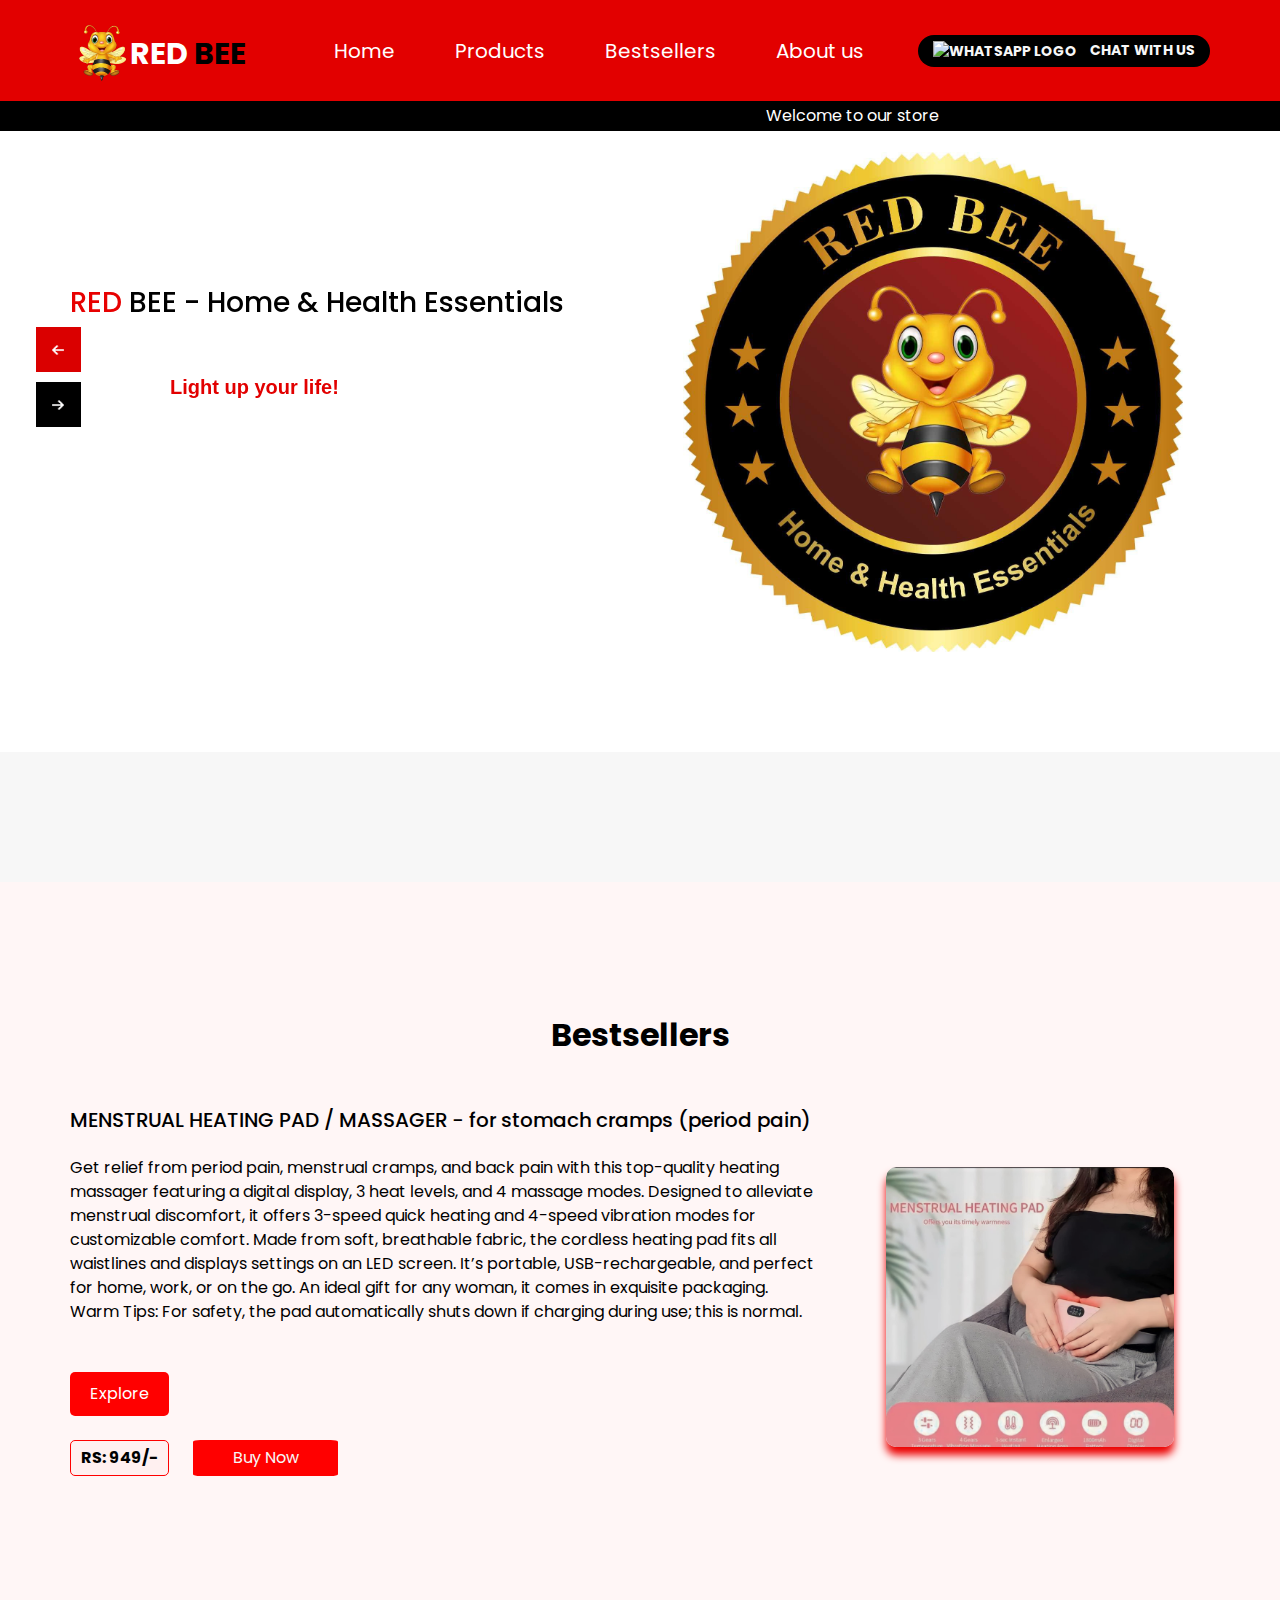
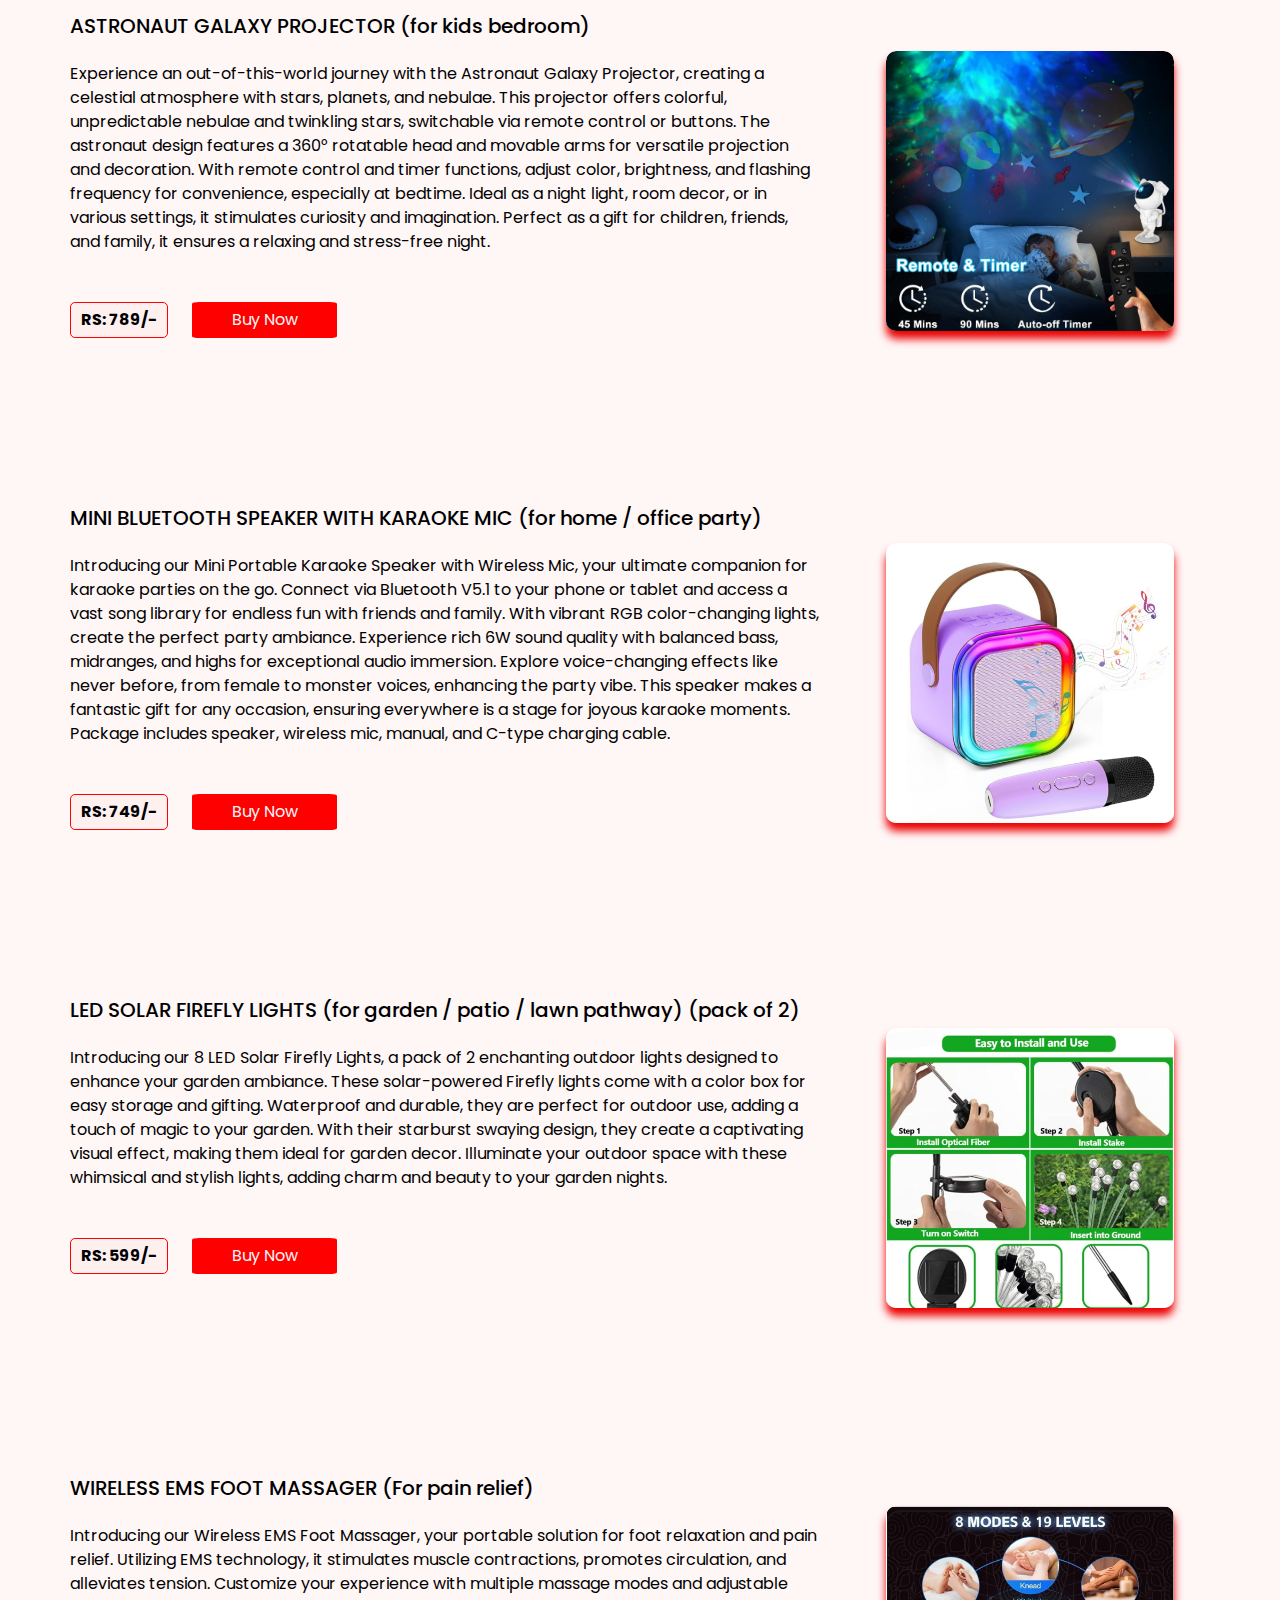
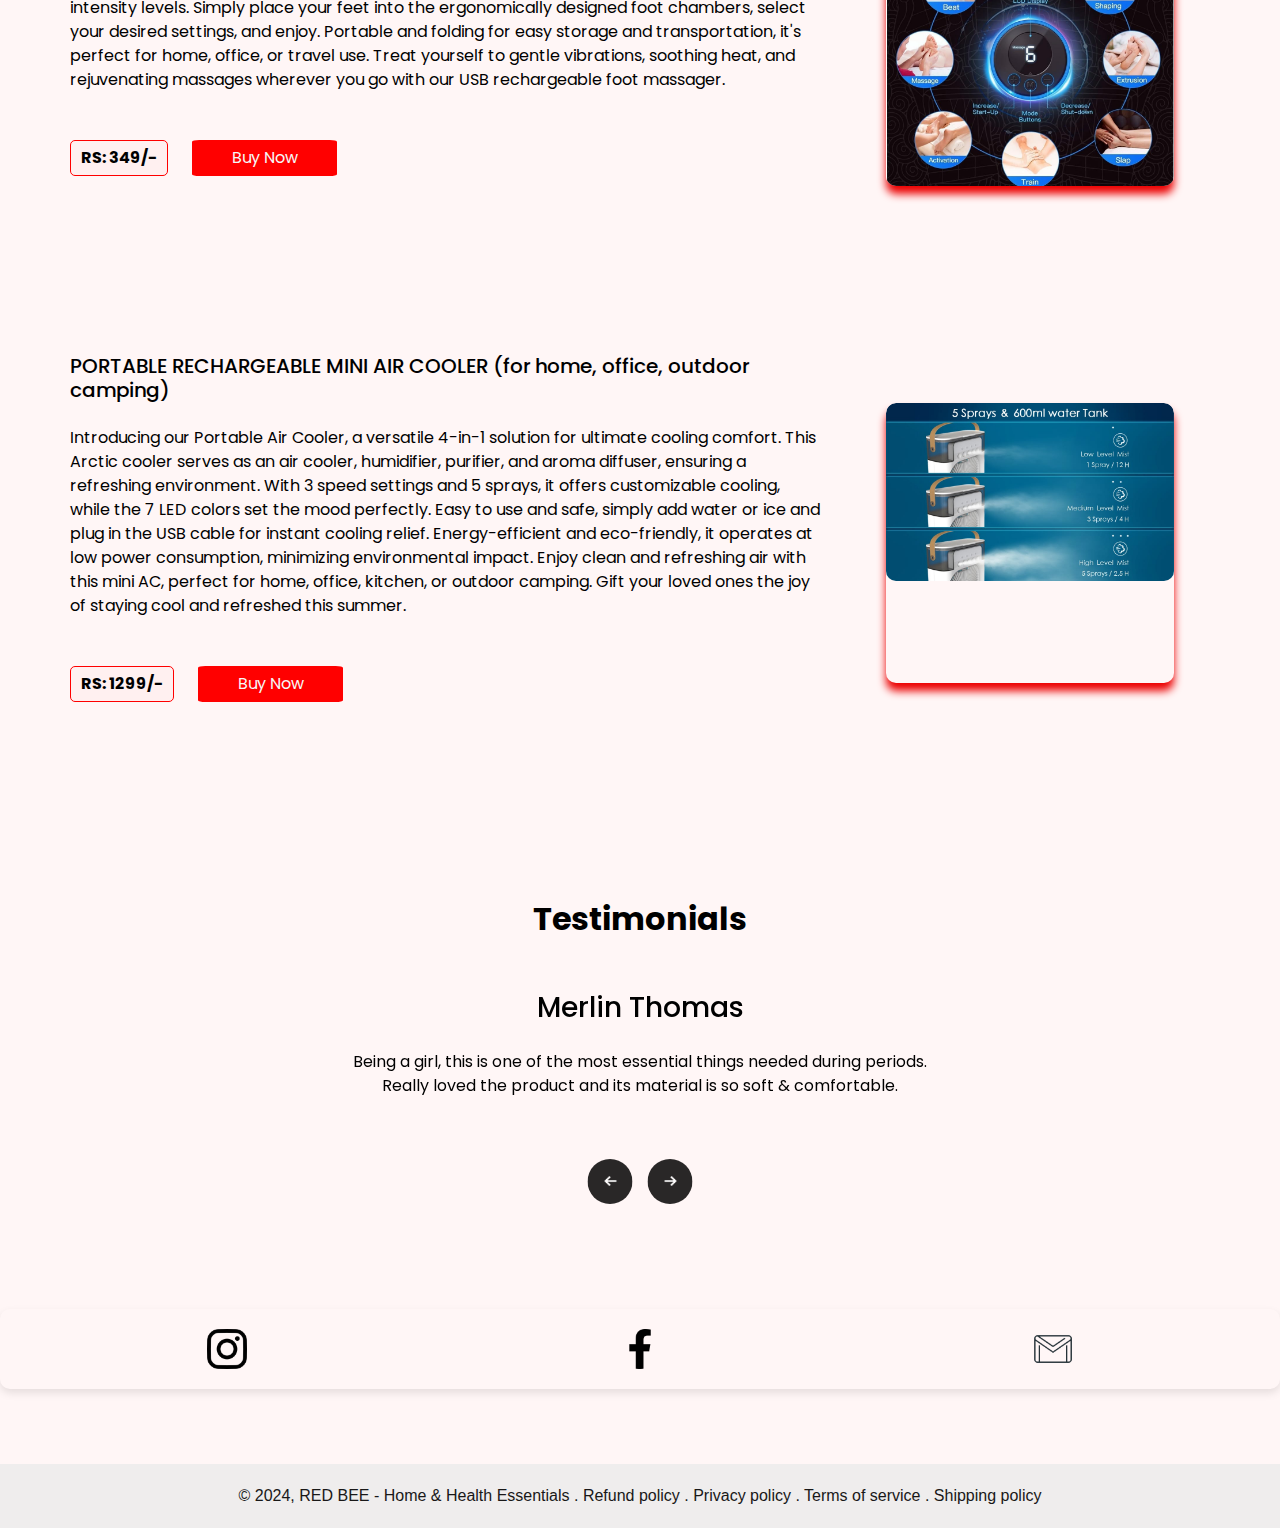
==== index.html @ 24ac545c "update" ====
<!DOCTYPE html>
<html>

<head>
  <!-- Basic -->
  <meta charset="utf-8" />
  <meta http-equiv="X-UA-Compatible" content="IE=edge" />
  <!-- Mobile Metas -->
  <meta name="viewport" content="width=device-width, initial-scale=1, shrink-to-fit=no" />
  <!-- Site Metas -->
  <meta name="keywords" content="" />
  <meta name="description" content="" />
  <meta name="author" content="" />

  <title>RED BEE</title>
  <link rel="icon" href="images/logo2.png" type="image/x-icon">

  <!-- slider stylesheet -->
  <link rel="stylesheet" type="text/css"
    href="https://cdnjs.cloudflare.com/ajax/libs/OwlCarousel2/2.1.3/assets/owl.carousel.min.css" />

  <!-- bootstrap core css -->
  <link rel="stylesheet" type="text/css" href="css/bootstrap.css" />

  <!-- fonts style -->
  <link rel="stylesheet" href="https://fonts.googleapis.com/css2?family=Pacifico&family=Great+Vibes&family=Sacramento&family=Alex+Brush&family=Satisfy&display=swap">
  <link href="https://fonts.googleapis.com/css?family=Poppins:400,700&display=swap" rel="stylesheet" />
  <!-- Custom styles for this template -->
  <link href="css/style.css" rel="stylesheet" />
  <!-- responsive style -->
  <link href="css/responsive.css" rel="stylesheet" />
</head>

<body>
  <div class="hero_area">
    <!-- header section strats -->
    <header class="header_section">
      <div class="container" >
        <nav class="navbar navbar-expand-lg custom_nav-container pt-3">
          <img class="logo-img" src="images/logo2.png" alt="">
          <a class="navbar-brand" href="index.html">
            
           <span>
              <span style="color: rgb(255, 255, 255);"> RED </span> BEE
            </span>
          </a>
          <button class="navbar-toggler" type="button" data-toggle="collapse" data-target="#navbarSupportedContent"
            aria-controls="navbarSupportedContent" aria-expanded="false" aria-label="Toggle navigation">
            <span class="navbar-toggler-icon"></span>
          </button>

          <div class="collapse navbar-collapse" id="navbarSupportedContent">
            <div class="d-flex ml-auto flex-column flex-lg-row align-items-center">
              <ul class="navbar-nav  ">
                <li class="nav-item active">
                  <a class="nav-link" href="index.html">Home <span class="sr-only">(current)</span></a>
                </li>
                <li class="nav-item">
                  <a class="nav-link" href="products.html"> Products</a>
                </li>
                <li class="nav-item">
                   <a class="nav-link" href="index.html#Bestseller"> Bestsellers </a>
                </li> 
                <li class="nav-item">
                  <a class="nav-link" href="contact.html">About us</a>
                </li>
              </ul>
             
            </div>
            <div class="quote_btn-container ml-0 ml-lg-4 d-flex justify-content-center">
              <a href="https://wa.link/oa05y5" class="whatsapp-button" target="_blank">
                <img src="https://upload.wikimedia.org/wikipedia/commons/6/6b/WhatsApp.svg" alt="WhatsApp Logo">
                Chat with us
            </a>
            </div>
          
          </div>
        </nav>
      </div>
      <div class="notification-carousel">
        <div class="carousel-n">
            <div class="carousel-item-n">Welcome to our store</div>
            <div class="carousel-item-n">COD* available all over India</div>
            <div class="carousel-item-n">Free shipping for all prepaid orders above Rs. 999/-</div>
            <div class="carousel-item-n">Welcome to our store</div>
            <div class="carousel-item-n">COD* available all over India</div>
            <div class="carousel-item-n">Free shipping for all prepaid orders above Rs. 999/-</div>
            <div class="carousel-item-n">Welcome to our store</div>
            <div class="carousel-item-n">COD* available all over India</div>
            <div class="carousel-item-n">Free shipping for all prepaid orders above Rs. 999/-</div>
            <div class="carousel-item-n">Welcome to our store</div>
            <div class="carousel-item-n">COD* available all over India</div>
            <div class="carousel-item-n">Free shipping for all prepaid orders above Rs. 999/-</div>
            <div class="carousel-item-n">Welcome to our store</div>
            <div class="carousel-item-n">COD* available all over India</div>
            <div class="carousel-item-n">Free shipping for all prepaid orders above Rs. 999/-</div>
            <div class="carousel-item-n">Welcome to our store</div>
            <div class="carousel-item-n">COD* available all over India</div>
            <div class="carousel-item-n">Free shipping for all prepaid orders above Rs. 999/-</div>
            <div class="carousel-item-n">Welcome to our store</div>
            <div class="carousel-item-n">COD* available all over India</div>
            <div class="carousel-item-n">Free shipping for all prepaid orders above Rs. 999/-</div>
            <div class="carousel-item-n">Welcome to our store</div>
            <div class="carousel-item-n">COD* available all over India</div>
            <div class="carousel-item-n">Free shipping for all prepaid orders above Rs. 999/-</div>
         
            
        </div>
    </div>
    </header>
    
    <!-- end header section -->
    <!-- slider section -->
    <section class=" slider_section position-relative">
      <div id="carouselExampleControls" class="carousel slide" data-ride="carousel">
        <div class="carousel-inner">
          <div class="carousel-item active">
            <div class="slider_item-box">
              <div class="slider_item-container-red">
                <div class="container">
                  <div class="row">
                    <div class="col-md-6">
                      <div class="slider_item-detail-red">
                        <div>
                          <h3>
                           <br >
                            <span style="color: rgb(231, 1, 1);">RED </span>BEE  - Home & Health  Essentials </span> <br>
                           
                          </h3>
                          <span class="light-up">Light up your life!</span>
                          
                         
                          
                          <br>
                         
                        </div>
                      </div>
                    </div>
                    <div class="col-md-6">
                      <div class="slider_img-box">
                        <div>
                          <img src="images/logo.jpg" alt="" class="" />
                        </div>
                      </div>
                    </div>
                  </div>
                </div>
              </div>
            </div>
          </div>
          <div class="carousel-item">
            <div class="slider_item-box">
              <div class="slider_item-container">
                <div class="container">
                  <div class="row">
                    <div class="col-md-6">
                      <div class="slider_item-detail">
                        <div>
                          <h4>
                            MENSTRUAL HEATING PAD / MASSAGER - for stomach cramps (period pain)
                          </h4>
                          <br>
                          <h6>A "BOON" for every WOMAN!</h6>
                          <br>
                          <h5>Rs. 949/-</h5>

                        
                          <div class="d-flex">
                            <a href="https://wa.link/oa05y5" class="text-uppercase custom_orange-btn mr-3">
                              Shop Now
                            </a>
                            <a href="heatpad.html" class="text-uppercase custom_dark-btn">
                              Explore
                            </a>
                          </div>
                        </div>
                      </div>
                    </div>
                    <div class="col-md-6">
                      <div class="slider_img-box">
                        <div>
                          <img src="images/heat pad/10.jpg" alt="" class="" />
                        </div>
                      </div>
                    </div>
                  </div>
                </div>
              </div>
            </div>
          </div>

          <div class="carousel-item">
            <div class="slider_item-box">
              <div class="slider_item-container">
                <div class="container">
                  <div class="row">
                    <div class="col-md-6">
                      <div class="slider_item-detail">
                        <div>
                          <h4>
                            PORTABLE & FOLDABLE USB RECHARGEABLE FAN (for home & outdoor camping)
                          </h4>
                          <br>
                          
                          <br>
                          <h5>Rs. 749/-</h5>

                        
                          <div class="d-flex">
                            <a href="https://wa.link/oa05y5" class="text-uppercase custom_orange-btn mr-3">
                              Shop Now
                            </a>
                           
                          </div>
                        </div>
                      </div>
                    </div>
                    <div class="col-md-6">
                      <div class="slider_img-box">
                        <div>
                          <img src="images/MINI FAN/IMG-20240612-WA0195.jpg " alt="" class="" />
                        </div>
                      </div>
                    </div>
                  </div>
                </div>
              </div>
            </div>
          </div>

          <div class="carousel-item">
            <div class="slider_item-box">
              <div class="slider_item-container">
                <div class="container">
                  <div class="row">
                    <div class="col-md-6">
                      <div class="slider_item-detail">
                        <div>
                          <h4>
                            ASTRONAUT GALAXY PROJECTOR (for kids bedroom)
                          </h4>
                          <br>
                          <h6>Cosmic Adventure Awaits 🚀</h6>
                          <br>
                          <h5>Rs. 789/-</h5>

                          <div class="d-flex">
                            <a href="https://wa.link/oa05y5" class="text-uppercase custom_orange-btn mr-3">
                              Shop Now
                            </a>
                           
                          </div>
                        </div>
                      </div>
                    </div>
                    <div class="col-md-6">
                      <div class="slider_img-box">
                        <div>
                          <img src="images/PROJECTOR/IMG-20240612-WA0072.jpg" alt="" class="" />
                        </div>
                      </div>
                    </div>
                  </div>
                </div>
              </div>
            </div>
          </div>

          <div class="carousel-item">
            <div class="slider_item-box">
              <div class="slider_item-container">
                <div class="container">
                  <div class="row">
                    <div class="col-md-6">
                      <div class="slider_item-detail">
                        <div>
                          <h4>
                            BIKE HELMET DETACHABLE FACE MASK & GOGGLES
                          </h4>
                          <br>
                          
                          <br>
                          <h5>Rs. 299/-</h5>

                          
                          <div class="d-flex">
                            <a href="https://wa.link/oa05y5" class="text-uppercase custom_orange-btn mr-3">
                              Shop Now
                            </a>
                           
                          </div>
                        </div>
                      </div>
                    </div>
                    <div class="col-md-6">
                      <div class="slider_img-box">
                        <div>
                          <img src="images/FACE MASK/IMG-20240612-WA0061.jpg" alt="" class="" />
                        </div>
                      </div>
                    </div>
                  </div>
                </div>
              </div>
            </div>
          </div>
          <div class="carousel-item">
            <div class="slider_item-box">
              <div class="slider_item-container">
                <div class="container">
                  <div class="row">
                    <div class="col-md-6">
                      <div class="slider_item-detail">
                        <div>
                          <h4>
                            LED SOLAR FIREFLY LIGHTS (for garden / patio / lawn pathway) (pack of 2)
                          </h4>
                          <br>
                          <h6>8 LED SOLAR FIREFLY LIGHTS (pack of 2)</h6>
                          <br>
                          <h5>Rs. 599/-</h5>

                          <div class="d-flex">
                            <a href="https://wa.link/oa05y5" class="text-uppercase custom_orange-btn mr-3">
                              Shop Now
                            </a>
                          
                          </div>
                        </div>
                      </div>
                    </div>
                    <div class="col-md-6">
                      <div class="slider_img-box">
                        <div>
                          <img src="images/firefly/IMG-20240611-WA0052.jpg" alt="" class="" />
                        </div>
                      </div>
                    </div>
                  </div>
                </div>
              </div>
            </div>
          </div>

        </div>
        <div class="custom_carousel-control">
          <a class="carousel-control-prev" href="#carouselExampleControls" role="button" data-slide="prev">
            <span class="sr-only">Previous</span>
          </a>
          <a class="carousel-control-next" href="#carouselExampleControls" role="button" data-slide="next">
            <span class="sr-only">Next</span>
          </a>
        </div>
      </div>
    </section>

    <!-- end slider section -->
  </div>

 
  

  <!-- Bestseller section -->
  
  <section class="Bestseller" id="Bestseller">
    <div class="container">
      <br><br><br><br>
      <h2 class="custom_heading"><br>
        Bestsellers</h2>
     
      <div class="row layout_padding2">
        <div class="col-md-8">
          <div class="fruit_detail-box">
            <h5>
              MENSTRUAL HEATING PAD / MASSAGER - for stomach cramps (period pain)
            </h5>
            <p class="mt-4 mb-5">
              Get relief from period pain, menstrual cramps, and back pain with this top-quality heating massager featuring a digital display, 3 heat levels, and 4 massage modes. Designed to alleviate menstrual discomfort, it offers 3-speed quick heating and 4-speed vibration modes for customizable comfort. Made from soft, breathable fabric, the cordless heating pad fits all waistlines and displays settings on an LED screen. It’s portable, USB-rechargeable, and perfect for home, work, or on the go. An ideal gift for any woman, it comes in exquisite packaging. Warm Tips: For safety, the pad automatically shuts down if charging during use; this is normal.
            </p>
            <div class="center-container">
              <a href="heatpad.html" class="exp-btn">Explore</a>
          </div>
            <br>
            
            <div>
            
              <div class="price-box">
                <span class="price">RS: 949/-</span>
              </div>
              <a href="https://wa.link/oa05y5" class="custom_dark-btn">
                Buy Now
              </a>
             
            </div>
          </div>
        </div>      
        <br><br>  
        <div class="col-md-4 d-flex justify-content-center align-items-center">
          <div class="carousel-container">
            <div class="carousel-slider">
                <div class="carousel-slide"><img src="images/heat pad/1.jpg" alt="Image 1"></div>
                <div class="carousel-slide"><img src="images/heat pad/2.jpg" alt="Image 2"></div>
                <div class="carousel-slide"><img src="images/heat pad/3.jpg" alt="Image 3"></div>
                <div class="carousel-slide"><img src="images/heat pad/4.jpg" alt="Image 4"></div>
                <div class="carousel-slide"><img src="images/heat pad/5.jpg" alt="Image 5"></div>
                <div class="carousel-slide"><img src="images/heat pad/6.jpg" alt="Image 6"></div>
                <div class="carousel-slide"><img src="images/heat pad/7.jpg" alt="Image 7"></div>
                <div class="carousel-slide"><img src="images/heat pad/8.jpg" alt="Image 8"></div>
                <div class="carousel-slide"><img src="images/heat pad/9.jpg" alt="Image 9"></div>
                <div class="carousel-slide"><img src="images/heat pad/10.jpg" alt="Image 10"></div>
                <div class="carousel-slide"><img src="images/heat pad/11.jpg" alt="Image 2"></div>
                <div class="carousel-slide"><img src="images/heat pad/12.jpg" alt="Image 3"></div>
                <div class="carousel-slide"><img src="images/heat pad/13.jpg" alt="Image 1"></div>
                <div class="carousel-slide"><img src="images/heat pad/14.jpg" alt="Image 2"></div>
                <div class="carousel-slide"><img src="images/heat pad/15.jpg" alt="Image 3"></div>
                <div class="carousel-slide"><img src="images/heat pad/16.jpg" alt="Image 1"></div>
                <div class="carousel-slide"><img src="images/heat pad/17.jpg" alt="Image 2"></div>
                <div class="carousel-slide"><img src="images/heat pad/18.jpg" alt="Image 3"></div>
                <div class="carousel-slide"><img src="images/heat pad/19.jpg" alt="Image 1"></div>
                <div class="carousel-slide"><img src="images/heat pad/20.jpg" alt="Image 2"></div>
                <div class="carousel-slide"><img src="images/heat pad/21.jpg" alt="Image 3"></div>
                <div class="carousel-slide"><img src="images/heat pad/22.jpg" alt="Image 1"></div>
              
                
            </div>
        </div>
        
        </div>
      </div>
      <br><br>
      <div class="row layout_padding2-top layout_padding-bottom">
        <div class="col-md-8">
          <div class="fruit_detail-box">
            <h5>
              ASTRONAUT GALAXY PROJECTOR (for kids bedroom)
            </h5>
            <p class="mt-4 mb-5">
              Experience an out-of-this-world journey with the Astronaut Galaxy Projector, creating a celestial atmosphere with stars, planets, and nebulae. This projector offers colorful, unpredictable nebulae and twinkling stars, switchable via remote control or buttons. The astronaut design features a 360° rotatable head and movable arms for versatile projection and decoration. With remote control and timer functions, adjust color, brightness, and flashing frequency for convenience, especially at bedtime. Ideal as a night light, room decor, or in various settings, it stimulates curiosity and imagination. Perfect as a gift for children, friends, and family, it ensures a relaxing and stress-free night.
            </p>
            <div>
              <div class="price-box">
                <span class="price">RS: 789/-</span>
              </div>
              <a href="https://wa.link/oa05y5" class="custom_dark-btn">
                Buy Now
              </a>
             
            </div>
          </div>
        </div>
        <br><br>  
        <div class="col-md-4 d-flex justify-content-center align-items-center">
          <div class="carousel-container">
            <div class="carousel-slider">
              <div class="carousel-slide"><img src="images/PROJECTOR/IMG-20240612-WA0071.jpg" alt="Image 1"></div> 
              <div class="carousel-slide"><img src="images/PROJECTOR/IMG-20240612-WA0072.jpg" alt="Image 1"></div> 
              <div class="carousel-slide"><img src="images/PROJECTOR/IMG-20240612-WA0073.jpg" alt="Image 1"></div> 
              <div class="carousel-slide"><img src="images/PROJECTOR/IMG-20240612-WA0074.jpg" alt="Image 1"></div> 
              <div class="carousel-slide"><img src="images/PROJECTOR/IMG-20240612-WA0075.jpg" alt="Image 1"></div> 
              <div class="carousel-slide"><img src="images/PROJECTOR/IMG-20240612-WA0076.jpg" alt="Image 1"></div> 
              <div class="carousel-slide"><img src="images/PROJECTOR/IMG-20240612-WA0077.jpg" alt="Image 1"></div> 
              <div class="carousel-slide"><img src="images/PROJECTOR/IMG-20240612-WA0078.jpg" alt="Image 1"></div> 
              <div class="carousel-slide"><img src="images/PROJECTOR/IMG-20240612-WA0079.jpg" alt="Image 1"></div> 
              <div class="carousel-slide"><img src="images/PROJECTOR/IMG-20240612-WA0080.jpg" alt="Image 1"></div> 
              <div class="carousel-slide"><img src="images/PROJECTOR/IMG-20240612-WA0081.jpg" alt="Image 1"></div> 
              <div class="carousel-slide"><img src="images/PROJECTOR/IMG-20240612-WA0082.jpg" alt="Image 1"></div> 
              <div class="carousel-slide"><img src="images/PROJECTOR/IMG-20240612-WA0083.jpg" alt="Image 1"></div> 
              <div class="carousel-slide"><img src="images/PROJECTOR/IMG-20240612-WA0084.jpg" alt="Image 1"></div> 
              <div class="carousel-slide"><img src="images/PROJECTOR/IMG-20240612-WA0085.jpg" alt="Image 1"></div> 
              <div class="carousel-slide"><img src="images/PROJECTOR/IMG-20240612-WA0086.jpg" alt="Image 1"></div> 
              <div class="carousel-slide"><img src="images/PROJECTOR/IMG-20240612-WA0087.jpg" alt="Image 1"></div> 
            </div>
        </div>
       </div>
      </div>
      <br><br>
      <div class="row layout_padding2-top layout_padding-bottom">
        <div class="col-md-8">
          <div class="fruit_detail-box">
            <h5>
              MINI BLUETOOTH SPEAKER WITH KARAOKE MIC (for home / office party)
            </h5>
            <p class="mt-4 mb-5">
              Introducing our Mini Portable Karaoke Speaker with Wireless Mic, your ultimate companion for karaoke parties on the go. Connect via Bluetooth V5.1 to your phone or tablet and access a vast song library for endless fun with friends and family. With vibrant RGB color-changing lights, create the perfect party ambiance. Experience rich 6W sound quality with balanced bass, midranges, and highs for exceptional audio immersion. Explore voice-changing effects like never before, from female to monster voices, enhancing the party vibe. This speaker makes a fantastic gift for any occasion, ensuring everywhere is a stage for joyous karaoke moments. Package includes speaker, wireless mic, manual, and C-type charging cable.            </p>
            <div>
              <div class="price-box">
                <span class="price">RS: 749/-</span>
              </div>
              <a href="https://wa.link/oa05y5" class="custom_dark-btn">
                Buy Now
              </a>
             
            </div>
          </div>
        </div>
        <br><br>  
        <div class="col-md-4 d-flex justify-content-center align-items-center">
          <div class="carousel-container">
            <div class="carousel-slider">
              <div class="carousel-slide"><img src="images/SPEAKER WITH KARAOKE MIC/IMG-20240612-WA0133.jpg" alt="Image 1"></div> 
              <div class="carousel-slide"><img src="images/SPEAKER WITH KARAOKE MIC/IMG-20240612-WA0135.jpg" alt="Image 1"></div>
              <div class="carousel-slide"><img src="images/SPEAKER WITH KARAOKE MIC/IMG-20240612-WA0136.jpg" alt="Image 1"></div>
              <div class="carousel-slide"><img src="images/SPEAKER WITH KARAOKE MIC/IMG-20240612-WA0137.jpg" alt="Image 1"></div>
              <div class="carousel-slide"><img src="images/SPEAKER WITH KARAOKE MIC/IMG-20240612-WA0138.jpg" alt="Image 1"></div>
              <div class="carousel-slide"><img src="images/SPEAKER WITH KARAOKE MIC/IMG-20240612-WA0139.jpg" alt="Image 1"></div>
              <div class="carousel-slide"><img src="images/SPEAKER WITH KARAOKE MIC/IMG-20240612-WA0140.jpg" alt="Image 1"></div>
              <div class="carousel-slide"><img src="images/SPEAKER WITH KARAOKE MIC/IMG-20240612-WA0141.jpg" alt="Image 1"></div>
              <div class="carousel-slide"><img src="images/SPEAKER WITH KARAOKE MIC/IMG-20240612-WA0142.jpg" alt="Image 1"></div>
              <div class="carousel-slide"><img src="images/SPEAKER WITH KARAOKE MIC/IMG-20240612-WA0143.jpg" alt="Image 1"></div>
              <div class="carousel-slide"><img src="images/SPEAKER WITH KARAOKE MIC/IMG-20240612-WA0144.jpg" alt="Image 1"></div>
              <div class="carousel-slide"><img src="images/SPEAKER WITH KARAOKE MIC/IMG-20240612-WA0145.jpg" alt="Image 1"></div>
              <div class="carousel-slide"><img src="images/SPEAKER WITH KARAOKE MIC/IMG-20240612-WA0146.jpg" alt="Image 1"></div>
              <div class="carousel-slide"><img src="images/SPEAKER WITH KARAOKE MIC/IMG-20240612-WA0147.jpg" alt="Image 1"></div>
              <div class="carousel-slide"><img src="images/SPEAKER WITH KARAOKE MIC/IMG-20240612-WA0148.jpg" alt="Image 1"></div>
              <div class="carousel-slide"><img src="images/SPEAKER WITH KARAOKE MIC/IMG-20240612-WA0138.jpg" alt="Image 1"></div>
              <div class="carousel-slide"><img src="images/SPEAKER WITH KARAOKE MIC/IMG-20240612-WA0139.jpg" alt="Image 1"></div>
              <div class="carousel-slide"><img src="images/SPEAKER WITH KARAOKE MIC/IMG-20240612-WA0140.jpg" alt="Image 1"></div>
              <div class="carousel-slide"><img src="images/SPEAKER WITH KARAOKE MIC/IMG-20240612-WA0141.jpg" alt="Image 1"></div>
              <div class="carousel-slide"><img src="images/SPEAKER WITH KARAOKE MIC/IMG-20240612-WA0142.jpg" alt="Image 1"></div>
            </div>
        </div>
      </div>
    </div>
    <br><br>
    <div class="row layout_padding2-top layout_padding-bottom">
      <div class="col-md-8">
        <div class="fruit_detail-box">
          <h5>
            LED SOLAR FIREFLY LIGHTS (for garden / patio / lawn pathway) (pack of 2)
          </h5>
          <p class="mt-4 mb-5">
            Introducing our 8 LED Solar Firefly Lights, a pack of 2 enchanting outdoor lights designed to enhance your garden ambiance. These solar-powered Firefly lights come with a color box for easy storage and gifting. Waterproof and durable, they are perfect for outdoor use, adding a touch of magic to your garden. With their starburst swaying design, they create a captivating visual effect, making them ideal for garden decor. Illuminate your outdoor space with these whimsical and stylish lights, adding charm and beauty to your garden nights.            </p>
          <div>
            <div class="price-box">
              <span class="price">RS: 599/-</span>
            </div>
            <a href="https://wa.link/oa05y5" class="custom_dark-btn">
              Buy Now
            </a>
           
          </div>
        </div>
      </div>
      <br><br>  
      <div class="col-md-4 d-flex justify-content-center align-items-center">
        <div class="carousel-container">
          <div class="carousel-slider">
            <div class="carousel-slide"><img src="images/firefly/IMG-20240611-WA0041.jpg" alt="Image 1"></div>  
            <div class="carousel-slide"><img src="images/firefly/IMG-20240611-WA0042.jpg" alt="Image 1"></div>
            <div class="carousel-slide"><img src="images/firefly/IMG-20240611-WA0043.jpg" alt="Image 1"></div>
            <div class="carousel-slide"><img src="images/firefly/IMG-20240611-WA0044.jpg" alt="Image 1"></div>
            <div class="carousel-slide"><img src="images/firefly/IMG-20240611-WA0045.jpg" alt="Image 1"></div>
            <div class="carousel-slide"><img src="images/firefly/IMG-20240611-WA0046.jpg" alt="Image 1"></div>
            <div class="carousel-slide"><img src="images/firefly/IMG-20240611-WA0047.jpg" alt="Image 1"></div>
            <div class="carousel-slide"><img src="images/firefly/IMG-20240611-WA0048.jpg" alt="Image 1"></div>
            <div class="carousel-slide"><img src="images/firefly/IMG-20240611-WA0049.jpg" alt="Image 1"></div>
            <div class="carousel-slide"><img src="images/firefly/IMG-20240611-WA0050.jpg" alt="Image 1"></div>
            <div class="carousel-slide"><img src="images/firefly/IMG-20240611-WA0052.jpg" alt="Image 1"></div>
            <div class="carousel-slide"><img src="images/firefly/IMG-20240611-WA0053.jpg" alt="Image 1"></div>
            <div class="carousel-slide"><img src="images/firefly/IMG-20240611-WA0043.jpg" alt="Image 1"></div>
            <div class="carousel-slide"><img src="images/firefly/IMG-20240611-WA0044.jpg" alt="Image 1"></div>
            <div class="carousel-slide"><img src="images/firefly/IMG-20240611-WA0045.jpg" alt="Image 1"></div>
            <div class="carousel-slide"><img src="images/firefly/IMG-20240611-WA0046.jpg" alt="Image 1"></div>
            <div class="carousel-slide"><img src="images/firefly/IMG-20240611-WA0047.jpg" alt="Image 1"></div>
          </div>
      </div>
    </div>
  </div>
  <br>
  <br>
  <div class="row layout_padding2-top layout_padding-bottom">
    <div class="col-md-8">
      <div class="fruit_detail-box">
        <h5>
          WIRELESS EMS FOOT MASSAGER (For pain relief)
        </h5>
        <p class="mt-4 mb-5">
          Introducing our Wireless EMS Foot Massager, your portable solution for foot relaxation and pain relief. Utilizing EMS technology, it stimulates muscle contractions, promotes circulation, and alleviates tension. Customize your experience with multiple massage modes and adjustable intensity levels. Simply place your feet into the ergonomically designed foot chambers, select your desired settings, and enjoy. Portable and folding for easy storage and transportation, it's perfect for home, office, or travel use. Treat yourself to gentle vibrations, soothing heat, and rejuvenating massages wherever you go with our USB rechargeable foot massager.            </p>
        <div>
          <div class="price-box">
            <span class="price">RS: 349/-</span>
          </div>
          <a href="https://wa.link/oa05y5" class="custom_dark-btn">
            Buy Now
          </a>
         
        </div>
      </div>
    </div>
    <br><br>  
    <div class="col-md-4 d-flex justify-content-center align-items-center">
      <div class="carousel-container">
        <div class="carousel-slider">
          <div class="carousel-slide"><img src="images/FOOT MASSAGER /IMG-20240612-WA0021.jpg" alt="Image 1"></div> 
          <div class="carousel-slide"><img src="images/FOOT MASSAGER /IMG-20240612-WA0023.jpg" alt="Image 1"></div> 
          <div class="carousel-slide"><img src="images/FOOT MASSAGER /IMG-20240612-WA0024.jpg" alt="Image 1"></div> 
          <div class="carousel-slide"><img src="images/FOOT MASSAGER /IMG-20240612-WA0025.jpg" alt="Image 1"></div> 
          <div class="carousel-slide"><img src="images/FOOT MASSAGER /IMG-20240612-WA0026.jpg" alt="Image 1"></div> 
          <div class="carousel-slide"><img src="images/FOOT MASSAGER /IMG-20240612-WA0027.jpg" alt="Image 1"></div> 
          <div class="carousel-slide"><img src="images/FOOT MASSAGER /IMG-20240612-WA0028.jpg" alt="Image 1"></div> 
          <div class="carousel-slide"><img src="images/FOOT MASSAGER /IMG-20240612-WA0029.jpg" alt="Image 1"></div> 
          <div class="carousel-slide"><img src="images/FOOT MASSAGER /IMG-20240612-WA0030.jpg" alt="Image 1"></div> 
          <div class="carousel-slide"><img src="images/FOOT MASSAGER /IMG-20240612-WA0031.jpg" alt="Image 1"></div> 
          <div class="carousel-slide"><img src="images/FOOT MASSAGER /IMG-20240612-WA0032.jpg" alt="Image 1"></div> 
         
          <div class="carousel-slide"><img src="images/FOOT MASSAGER /IMG-20240612-WA0034.jpg" alt="Image 1"></div>
          <div class="carousel-slide"><img src="images/FOOT MASSAGER /IMG-20240612-WA0025.jpg" alt="Image 1"></div> 
          <div class="carousel-slide"><img src="images/FOOT MASSAGER /IMG-20240612-WA0026.jpg" alt="Image 1"></div> 
          <div class="carousel-slide"><img src="images/FOOT MASSAGER /IMG-20240612-WA0027.jpg" alt="Image 1"></div> 
          <div class="carousel-slide"><img src="images/FOOT MASSAGER /IMG-20240612-WA0028.jpg" alt="Image 1"></div> 
          <div class="carousel-slide"><img src="images/FOOT MASSAGER /IMG-20240612-WA0029.jpg" alt="Image 1"></div> 
          <div class="carousel-slide"><img src="images/FOOT MASSAGER /IMG-20240612-WA0030.jpg" alt="Image 1"></div> 
          
        </div>
    </div>
  </div>
</div>
<br><br>
<div class="row layout_padding2-top layout_padding-bottom">
  <div class="col-md-8">
    <div class="fruit_detail-box">
      <h5>
        PORTABLE RECHARGEABLE MINI AIR COOLER (for home, office, outdoor camping)
      </h5>
      <p class="mt-4 mb-5">
        Introducing our Portable Air Cooler, a versatile 4-in-1 solution for ultimate cooling comfort. This Arctic cooler serves as an air cooler, humidifier, purifier, and aroma diffuser, ensuring a refreshing environment. With 3 speed settings and 5 sprays, it offers customizable cooling, while the 7 LED colors set the mood perfectly. Easy to use and safe, simply add water or ice and plug in the USB cable for instant cooling relief. Energy-efficient and eco-friendly, it operates at low power consumption, minimizing environmental impact. Enjoy clean and refreshing air with this mini AC, perfect for home, office, kitchen, or outdoor camping. Gift your loved ones the joy of staying cool and refreshed this summer.            </p>
      <div>
        <div class="price-box">
          <span class="price">RS: 1299/-</span>
        </div>
        <a href="https://wa.link/oa05y5" class="custom_dark-btn">
          Buy Now
        </a>
       
      </div>
    </div>
  </div>
  
  <div class="col-md-4 d-flex justify-content-center align-items-center">
    <div class="carousel-container">
      <div class="carousel-slider">
        <div class="carousel-slide"><img src="images/MINI AIR COOLER/IMG-20240612-WA0198.jpg" alt="Image 1"></div> 
        <div class="carousel-slide"><img src="images/MINI AIR COOLER/IMG-20240612-WA0199.jpg" alt="Image 1"></div> 
        <div class="carousel-slide"><img src="images/MINI AIR COOLER/IMG-20240612-WA0200.jpg" alt="Image 1"></div>
        <div class="carousel-slide"><img src="images/MINI AIR COOLER/IMG-20240612-WA0201.jpg" alt="Image 1"></div>
        <div class="carousel-slide"><img src="images/MINI AIR COOLER/IMG-20240612-WA0202.jpg" alt="Image 1"></div>
        <div class="carousel-slide"><img src="images/MINI AIR COOLER/IMG-20240612-WA0203.jpg" alt="Image 1"></div>
        <div class="carousel-slide"><img src="images/MINI AIR COOLER/IMG-20240612-WA0204.jpg" alt="Image 1"></div>
        <div class="carousel-slide"><img src="images/MINI AIR COOLER/IMG-20240612-WA0205.jpg" alt="Image 1"></div>
        <div class="carousel-slide"><img src="images/MINI AIR COOLER/IMG-20240612-WA0206.jpg" alt="Image 1"></div>
        <div class="carousel-slide"><img src="images/MINI AIR COOLER/IMG-20240612-WA0207.jpg" alt="Image 1"></div>
        <div class="carousel-slide"><img src="images/MINI AIR COOLER/IMG-20240612-WA0208.jpg" alt="Image 1"></div>
        <div class="carousel-slide"><img src="images/MINI AIR COOLER/IMG-20240612-WA0209.jpg" alt="Image 1"></div>
        <div class="carousel-slide"><img src="images/MINI AIR COOLER/IMG-20240612-WA0210.jpg" alt="Image 1"></div>
        <div class="carousel-slide"><img src="images/MINI AIR COOLER/IMG-20240612-WA0214.jpg" alt="Image 1"></div>
        <div class="carousel-slide"><img src="images/MINI AIR COOLER/IMG-20240612-WA0211.jpg" alt="Image 1"></div>
        <div class="carousel-slide"><img src="images/MINI AIR COOLER/IMG-20240612-WA0212.jpg" alt="Image 1"></div>
        <div class="carousel-slide"><img src="images/MINI AIR COOLER/IMG-20240612-WA0213.jpg" alt="Image 1"></div>
      </div>
  </div>
</div>
</div>
<br><br>

    </div>
  </section>

  <!-- end Bestseller section -->

 



  <!-- client section -->

  <section class="client_section layout_padding">
    <div class="container">
      <h2 class="custom_heading">Testimonials</h2>
      
      <div>
        <div id="carouselExampleControls-2" class="carousel slide" data-ride="carousel">
          <div class="carousel-inner">
            <div class="carousel-item active">
              <div class="client_container layout_padding2">
                
                <div class="client_detail">
                  <h3>
                    Merlin Thomas
                  </h3>
                  <p class="custom_heading-text">
                    Being a girl, this is one of the most essential things needed during periods. <br> Really loved the product and its material is so soft & comfortable.
                  </p>
                </div>
              </div>
            </div>
            <div class="carousel-item">
              <div class="client_container layout_padding2">
               
                <div class="client_detail">
                  <h3>
                    Anju Jain
                  </h3>
                  <p class="custom_heading-text">
                    This stomach massager is obviously a wonder product for every menstruating women. <br> It's really comfortable and works very well.
                  </p>
                </div>
              </div>
            </div>
            <div class="carousel-item">
              <div class="client_container layout_padding2">
                
                <div class="client_detail">
                  <h3>
                    Aishwarya Menon
                  </h3>
                  <p class="custom_heading-text">
                    This is the best thing I got recently as a gift from my husband. My period pains are now controlled. <br> Thanks to this belly heat massager.
                  </p>
                </div>
              </div>
            </div>
          


          </div>
          <div class="custom_carousel-control">
            <a class="carousel-control-prev" href="#carouselExampleControls-2" role="button" data-slide="prev">
              <span class="" aria-hidden="true"></span>
              <span class="sr-only">Previous</span>
            </a>
            <a class="carousel-control-next" href="#carouselExampleControls-2" role="button" data-slide="next">
              <span class="" aria-hidden="true"></span>
              <span class="sr-only">Next</span>
            </a>
          </div>

        </div>
      </div>
    </div>
  </section>

  <!-- end client section -->


  <section class="info_section layout_padding">
    <div class="social-media-box">
      <a href="https://www.instagram.com/redbeehomeshop?utm_source=qr&igsh=Nzdtd3R1d2xiYTVm" target="_blank" class="social-icon instagram">
          <img src="images/insta.png" alt="Instagram">
      </a>
      <a href="https://www.facebook.com/share/MLJAuD54pnQfWde3/?mibextid=qi2Omg" target="_blank" class="social-icon facebook">
          <img src="images/fb.png" alt="Facebook">
      </a>
      <a href="mailto:redbeehomeshop@gmail.com" class="social-icon gmail">
          <img src="images/gmail.png" alt="Gmail">
      </a>
  </div>
  </section>



  <!-- footer section -->
  <section class="container-fluid footer_section">
    <p>
      © 2024, RED BEE - Home & Health Essentials . 
       <a href="policys.html"> Refund policy  </a>.
       <a href="policys.html#Privacy "> Privacy policy </a> . 
       <a href="policys.html#Terms"> Terms of service </a> . 
       <a href="policys.html#Shipping"> Shipping policy </a> 
    </p>
  </section>
  <!-- footer section -->

  <script type="text/javascript" src="js/jquery-3.4.1.min.js"></script>
  <script type="text/javascript" src="js/bootstrap.js"></script>

  
</body>

</html>
---- css/style.css ----
body {
  font-family: 'Poppins', sans-serif;
  color: #000000;
  background-color: #fff6f6;
}

.layout_padding {
  padding: 75px 0;
}

.layout_padding2 {
  padding: 45px 0;
}

.layout_padding2-top {
  padding-top: 45px;
}


.layout_padding2-bottom {
  padding-bottom: 45px;
}

.layout_padding-top {
  padding-top: 75px;
}

.layout_padding-bottom {
  padding-bottom: 75px;
}


.custom_dark-btn,
.custom_orange-btn {
  display: inline-block;
  padding: 5px ;
  text-align: center;
  width: 145px;
  outline: none;
  color: #f7f7f7;
  border: 1px solid transparent;
  border-radius: 5%;
  margin-left: 20px;
}

.custom_dark-btn {
  background-color: #ff0000;
}

.custom_dark-btn:hover {
  border: 1px solid #000000;
  color: #000000;
  background-color: transparent;
}

.custom_orange-btn {
  background-color: #ff0000;
}

.custom_orange-btn:hover {
  border: 1px solid #ff0000;
  color: #ff0000;
  background-color: transparent;
}

.custom_heading {
  text-align: center;
  font-weight: bold;
}

.custom_heading-text {
  text-align: center;
}


/*header section*/
.hero_area {
  height: 98vh;
  background-color: #f7f7f7;
}

.hero_area.sub_pages {
  height: auto;
}

.header_section {
  background-color: #e20000;
  position: fixed;
  width: 100%; top: 0; /* Sticks to the top of the page */
        
          
  z-index: 1000; /* Ensures the navbar stays on top */
  
}


.header_section .container-fluid {
  padding-right: 25px;
  padding-left: 25px;
}

.header_section .nav_container {
  margin: 0 auto;
}

.custom_nav-container.navbar-expand-lg .navbar-nav .nav-link {
  padding: 10px 30px;
  color: #ffffff;
  text-align: center
}


a:hover,
a:focus {
  text-decoration: none;
}

a:hover,
a:focus {
  color: initial;
}

.btn,
.btn:focus {
  outline: none !important;
  box-shadow: none;
}



.navbar-brand,
.navbar-brand:hover {
  text-transform: uppercase;
  font-weight: bold;
  font-size: 30px;
  color: #fafcfd;
}

.custom_nav-container .nav_search-btn {
  background-image: url(../images/search-icon.png);

  background-size: 22px;
  background-repeat: no-repeat;
  background-position-y: 7px;
  width: 35px;
  height: 35px;
  padding: 0;
  border: none;
}

.navbar-brand {
  display: flex;
  align-items: center;
}

.navbar-brand img {
  width: 45px;
  margin-right: 5px;
}

.navbar-brand span {
  font-size: 30px;
  font-weight: 700;
  color: #000000;
  margin-top: 5px;
}

.custom_nav-container {
  z-index: 99999;
  padding: 15px 0;
}

.custom_nav-container .navbar-toggler {
  outline: none;
}

.custom_nav-container .navbar-toggler .navbar-toggler-icon {
  background-image: url(../images/menu.png);
  background-size: 55px;
}

.quote_btn-container a {
  display: inline-block;
  padding: 5px 15px;
  background-color: #000000;
  color: #f7f7f7;
  font-size: 14px;
  text-transform: uppercase;
}
.nav-link{
  color: #ffffff;
  font-size: 20px;
  
}
.whatsapp-button {
  display: inline-flex;
  align-items: center;
  background-color: #25D366; /* WhatsApp green color */
  color: white;
  padding: 10px 20px;
  border-radius: 50px;
  text-decoration: none;
  font-size: 16px;
  font-weight: bold;
  transition: background-color 0.3s;
}

.whatsapp-button:hover {
  background-color: #1DA851; /* Darker green on hover */
}

.whatsapp-button img {
  margin-right: 10px;
  width: 24px;
  height: 24px;
}
.notification-carousel {
  background-color: #000000;
  color: #ffffff;
  text-align: center;
  overflow: hidden;
  height: 30px; /* Adjust height as needed */
  width: 100%; /* Full width of the container */
  position: relative;
  display: flex;
  align-items: center;
}

.carousel-n {
  display: flex;
  animation: slide 90s linear infinite; /* Adjust duration as needed */
}

.carousel-item-n {
  flex: 0 0 100%;
  height: 40px; /* Adjust height to match the container */
  line-height: 40px; /* Center text vertically */
  text-align: center;
}

@keyframes slide {
  0% { transform: translateX(0%); }
  33.33% { transform: translateX(0%); }
  40% { transform: translateX(-100%); }
  73.33% { transform: translateX(-100%); }
  80% { transform: translateX(-200%); }
  100% { transform: translateX(-200%); }
}

@media (max-width: 576px) { /* XS devices (up to 576px) */
  .notification-carousel {
    height: 30px; /* Adjust height for smaller screens */
    justify-content: center; /* Ensure content is centered horizontally */
  }

  .carousel-item-n {
    height: 30px; /* Match height with container */
    line-height: 30px; /* Center text vertically */
    font-size: 14px; /* Adjust font size for readability */
    display: flex; /* Use flexbox for centering */
    align-items: center; /* Center content vertically */
    justify-content: center; /* Center content horizontally */
  }

  .carousel-n {
    animation: slide-xs 30s linear infinite; /* Faster animation for smaller screens */
  }

  @keyframes slide-xs {
    0% { transform: translateX(0%); }
    33.33% { transform: translateX(0%); }
    40% { transform: translateX(-100%); }
    73.33% { transform: translateX(-100%); }
    80% { transform: translateX(-200%); }
    100% { transform: translateX(-200%); }
  }
}
/*end header section*/

/* slider section */
.slider_section {
  padding-top: 8%;
  background-color: #ffffff;
  padding-bottom: 100px;
}

.slider_item-box {
  width: 100%;
  height: 100%;
}

.slider_item-box .container {
  height: 100%;
}

.slider_img-box {
  width: 500px;
  height: 500px;
  
  margin: 0 auto;
}

.slider_img-box img {
  width: 100%;
  
}

.slider_item-container {
  display: flex;
  align-items: center;
  width: 100%;
  height: 100%;
  background-repeat: no-repeat;
  margin-top: 150px;
}
.slider_item-container-heatpad{
  display: flex;
  align-items: center;
  width: 100%;
  height: 100%;
  background-repeat: no-repeat;
  margin-top: 50px;
}
.slider_item-container-red {
  display: flex;
  align-items: center;
  width: 100%;
  height: 100%;
  background-repeat: no-repeat;
  margin-top: 50px;
}

.slider_item-detail h1 {
  font-weight: 700;
  font-size: 60px;
  width: 95%;
}

.slider_item-detail p {
  margin: 45px 0;
}

.slider_call-btn {
  display: inline-block;
  padding: 8px 20px;
  background-color: rgb(218, 0, 0);
  color: #fefdfd;
  border-radius: 20px;
}

.slider_section #carouselExampleControls,
.carousel-inner,
.carousel-item {
  height: 100%;
}

.slider_section {
  position: relative; /* Ensure the parent element is positioned relatively */
}

.slider_section .custom_carousel-control {
  position: absolute; /* Uncommented to enable absolute positioning */
  top: 50%;
  left: 2%;
  width: 105px;
  transform: translateY(-50%);
}

.slider_section .custom_carousel-control .carousel-control-prev,
.slider_section .custom_carousel-control .carousel-control-next {
  margin: 10px ;
  position: relative;
  width: 45px;
  height: 45px;
  border: none;
  opacity: 1;
  background-repeat: no-repeat;
  background-size: 12px;
  background-position: center;
}

.slider_section .custom_carousel-control .carousel-control-prev {
  background-image: url(../images/prev.png);
  background-color: rgb(218, 0, 0);
}

.slider_section .custom_carousel-control .carousel-control-next {
  background-image: url(../images/next.png);
  background-color: #000000;
}


/* end slider section */


/* service section */
.service_section .card .card-img-top {
  width: 50px;
  margin: 55px auto 5px auto;
}

.service_section .card {
  text-align: center;
  box-sizing: border-box;
  position: relative;
}

.service_section .card .card-title {
  color: rgb(218, 0, 0);

}

.service_section .card::after {
  content: "";
  position: absolute;
  width: 100%;
  height: 7px;
  background-color: transparent;
}

.service_section .card:hover {
  cursor: pointer;
  border: none;
  border-radius: 0;
  -webkit-box-shadow: 0px 1px 4px 0px rgba(0, 0, 0, 0.2);
  -moz-box-shadow: 0px 1px 4px 0px rgba(0, 0, 0, 0.2);
  box-shadow: 0px 1px 4px 0px rgba(0, 0, 0, 0.2);

}

.service_section .card:hover::after {
  background-color: #fc5d35;
}

/* end service section */






/* tasty section */

.tasty_section {
  width: 100%;
  height: 500px;
  background-image: url(../images/1.png);
  background-repeat: no-repeat;
  background-size: cover;
  display: flex;
  justify-content: center;
  align-items: center;

}
@keyframes fadeIn {
  from {
      color: transparent; /* Start with text invisible */
  }
  to {
      color: rgb(255, 0, 0); /* End with text visible */
  }
}
.tasty_section h2 {
  font-size: 100px;
  text-align: center;
  font-weight: bold;
  color: #ff0000;
  text-transform: uppercase;
  animation: fadeIn 4s ease-in-out infinite;
  animation-direction: alternate; /* Alternate the direction of the animation */
  animation-delay: 1s; /* Delay before starting the animation */
}

/* end tasty section */

/* client section */
.client_container {
  display: flex;
  flex-direction: column;
  justify-content: center;
  align-items: center;
}

.client_img-box {
  width: 350px;
}

.client_img-box img {
  width: 100%
}

.client_container h3 {
  text-align: center;
  margin-bottom: 25px;
}


.client_section .custom_carousel-control {
  position: absolute;
  top: 100%;
  left: 50%;
  width: 105px;
  transform: translateX(-50%);
}

.client_section .custom_carousel-control .carousel-control-prev,
.client_section .custom_carousel-control .carousel-control-next {
  width: 45px;
  height: 45px;
  border: none;
  border-radius: 100%;
  opacity: 1;
  background-repeat: no-repeat;
  background-size: 12px;
  background-position: center;
  background-color: #292727;
}

.client_section .custom_carousel-control .carousel-control-prev:hover,
.client_section .custom_carousel-control .carousel-control-next:hover {
  background-color: #fc5d35;
}

.client_section .custom_carousel-control .carousel-control-prev {
  background-image: url(../images/prev.png);
}

.client_section .custom_carousel-control .carousel-control-next {
  background-image: url(../images/next.png);
}

/* end client section */

/* contact section */

.contact_section {
  background-image: url(../images/orange-dish.png);
  background-repeat: no-repeat;
  background-size: 215px;
  background-position: right center;
}

.contact_section input {
  border: none;
  outline: none;
  border-bottom: .8px solid #252525;
  width: 90%;
  margin: 10px 0;
}

.contact_form-container {
  padding: 15px 0 15px 0;

}

.contact_form-container button {
  border: none;
  background-color: #fc5d35;
  color: #fff;
  padding: 8px 40px;
  text-transform: uppercase;
  font-size: 14px;
}


/* contact section */

/* map section */
.map_section {
  height: 500px;
}


/* end map section */

/* info section */
.social_container{
  margin-left: 260px;
}
.info_section ul {
  padding: 0;
}

.info_section ul li {
  list-style-type: none;
  margin: 3px 0;

}

.info_section h5 {
  margin-left: 250px;
  margin-bottom: 12px;
  font-size: 30px;
  color: #e20000;
}

.info_section .social-box {
  margin: 25px 0;
}

.info_section .social-box img {
  width: 50px;
  margin-right: 150px;
 
}

.info_section .form_container input {
  width: 225px;
  height: 30px;
}

.info_section .form_container button {
  background-color: rgb(218, 0, 0);
  border: none;
  outline: none;
  color: #fff;
  padding: 5px 30px;
  margin-top: 15px;
  font-size: 15px;
}

/* end info section */


/* footer section*/

.footer_section {
  background-color: #efeded;
  padding: 20px 0;
  font-family: "Roboto", sans-serif;
}

.footer_section p {
  color: #191818;
  margin: 0;
  text-align: center;
}

.footer_section a {
  color: #191818;
}

/* end footer section*/
.carousel-container {
  width: 80%;
  max-width: 600px;
  overflow: hidden;
  border-radius: 10px;
  border-color: #ff0000;
  margin-top: 30px;
  box-shadow: 0 8px 8px rgb(236, 0, 0);
  position: relative;
  
}

.carousel-slider {
  display: flex;
  transition: transform 0.5s ease;
  animation: slide 80s infinite;
}

.carousel-slider:hover {
  animation-play-state: paused;
}

.carousel-slide {
  min-width: 100%;
  height: 280px;
}

.carousel-slide img {
  width: 100%;
  border-radius: 10px;
}


@keyframes slide {
  0% { transform: translateX(0%); }
  3.33% { transform: translateX(0%); }
  6.66% { transform: translateX(-100%); }
  10% { transform: translateX(-100%); }
  13.33% { transform: translateX(-200%); }
  16.66% { transform: translateX(-200%); }
  20% { transform: translateX(-300%); }
  23.33% { transform: translateX(-300%); }
  26.66% { transform: translateX(-400%); }
  30% { transform: translateX(-400%); }
  33.33% { transform: translateX(-500%); }
  36.66% { transform: translateX(-500%); }
  40% { transform: translateX(-600%); }
  43.33% { transform: translateX(-600%); }
  46.66% { transform: translateX(-700%); }
  50% { transform: translateX(-700%); }
  53.33% { transform: translateX(-800%); }
  56.66% { transform: translateX(-800%); }
  60% { transform: translateX(-900%); }
  63.33% { transform: translateX(-900%); }
  66.66% { transform: translateX(-1000%); }
  70% { transform: translateX(-1000%); }
  73.33% { transform: translateX(-1100%); }
  76.66% { transform: translateX(-1100%); }
  80% { transform: translateX(-1200%); }
  83.33% { transform: translateX(-1200%); }
  86.66% { transform: translateX(-1300%); }
  90% { transform: translateX(-1300%); }
  93.33% { transform: translateX(-1400%); }
  96.66% { transform: translateX(-1400%); }
  100% { transform: translateX(0%); }
}

.image-grid {
    display: grid;
    grid-template-columns: repeat(auto-fill, minmax(300px, 1fr));
    gap: 40px;
    padding: 20px;
    max-width: 1200px;
    width: 100%;
}

.image-grid img {
    width: 100%;
    border-radius: 8px;
    box-shadow: 0 8px 10px rgb(255, 0, 0);
    transition: transform 0.2s;
}

.image-grid img:hover {
    transform: scale(1.05);
}
.price-box {
  background-color: #fff0f0; /* Background color */
  border: 1px solid #ff0000; /* Border */
  border-radius: 5px; /* Rounded corners */
  padding: 5px 10px; /* Padding */
  display: inline-block; /* Display as inline block */
}

.price {
  font-size: 16px; /* Font size */
  font-weight: bold; /* Bold text */
  color: #000000; /* Text color */
}
 
.social-media-box {
  display: flex;
  justify-content: space-around;
  align-items: center;
  width: 100%;
  padding: 20px;
  
  
  border-radius: 10px;
  box-shadow: 0 4px 8px rgba(0, 0, 0, 0.1);
}

.social-icon {
  display: inline-block;
  width: 40px;
  height: 40px;
  margin: 0 10px;
  transition: transform 0.3s;
}

.social-icon img {
  width: 100%;
  height: 100%;
  
}

.social-icon:hover {
  transform: scale(1.1);
}
.exp-btn {
  background-color: #ff0000; /* Red color */
  color: rgb(255, 255, 255);
  padding: 10px 20px;
  text-align: center;
  text-decoration: none;
  display: inline-block;
  font-size: 16px;
 
  border: none;
  border-radius: 5px;
  cursor: pointer;
  transition: background-color 0.3s ease;
}

.exp-btn:hover {
  background-color: #cc0000; /* Darker red when hovering */
}
.logo-img{
  width: 60px;
  height: 70px;
}
.light-up{
  font-family: 'Comic Sans MS', cursive, sans-serif;
  color: #e20000;
  margin-left: 100px;
  font-size: 20px;
  
}
.slider_item-detail-red{
  font-weight: 700;
  font-size: 60px;
  width: 95%;
  margin-top: 100px;
}
---- css/responsive.css ----
@media (max-width: 1120px) {
    .hero_area {
        height: auto;
    }

    .slider_section {
        padding: 50px 0;

    }
}

@media (max-width: 992px) {
    .custom_nav-container .nav_search-btn {
        background-position: center;
    }

    .service_section .card-deck {

        flex-direction: column;

    }

    .service_section .card-deck .card {
        margin-bottom: 25px;
    }
}

@media (max-width: 768px) {

    .slider_img-box {

        width: 85%;
        margin: 65px auto;

    }

    .slider_section .custom_carousel-control {

        position: absolute;
        top: 100%;
        left: 50%;
        width: 105px;
        transform: translate(-50%, -50%);
        display: flex;
        justify-content: space-between;

    }

    .fruit_section .fruit_detail-box {

        margin-bottom: 40px;
        text-align: center;

    }

    .fruit_detail-box>div {

        display: flex;
        justify-content: center;

    }

    .contact_section {
        background-size: 105px;
    }

    .contact_section input {

        background-color: transparent;

    }

    .info_section .col-md-3 {
        text-align: center;
    }

    .info_section .col-md-3:not(:nth-last-child(1)) {

        margin-bottom: 35px;
    }

    .tasty_section h2 {

        font-size: 80px;
    }
}

@media (max-width: 576px) {
    .slider_item-container .slider_item-detail {

        text-align: center;

    }

    .slider_item-container .slider_item-detail .d-flex {

        justify-content: center;

    }
}

@media (max-width: 480px) {}

@media (max-width: 400px) {}

@media (max-width: 360px) {}

@media (min-width: 1200px) {
    .container {
        max-width: 1170px;
    }

}
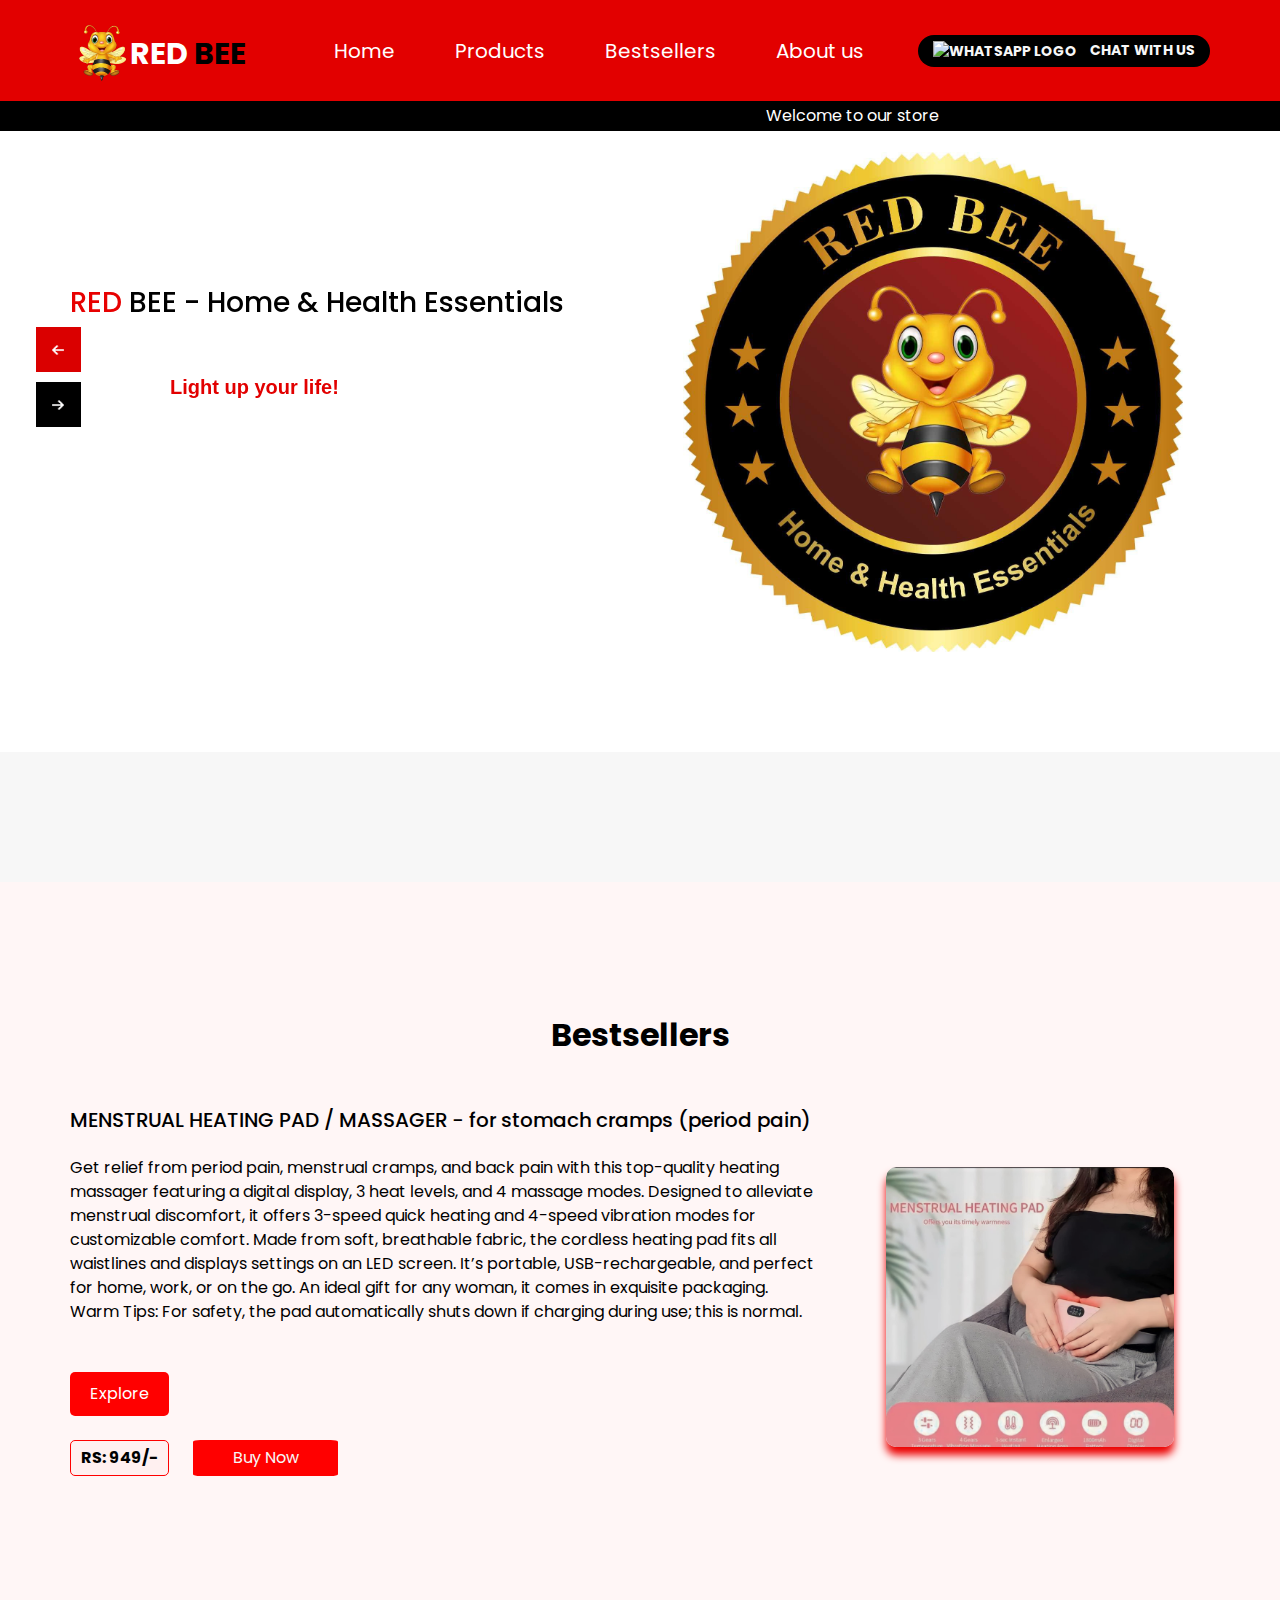
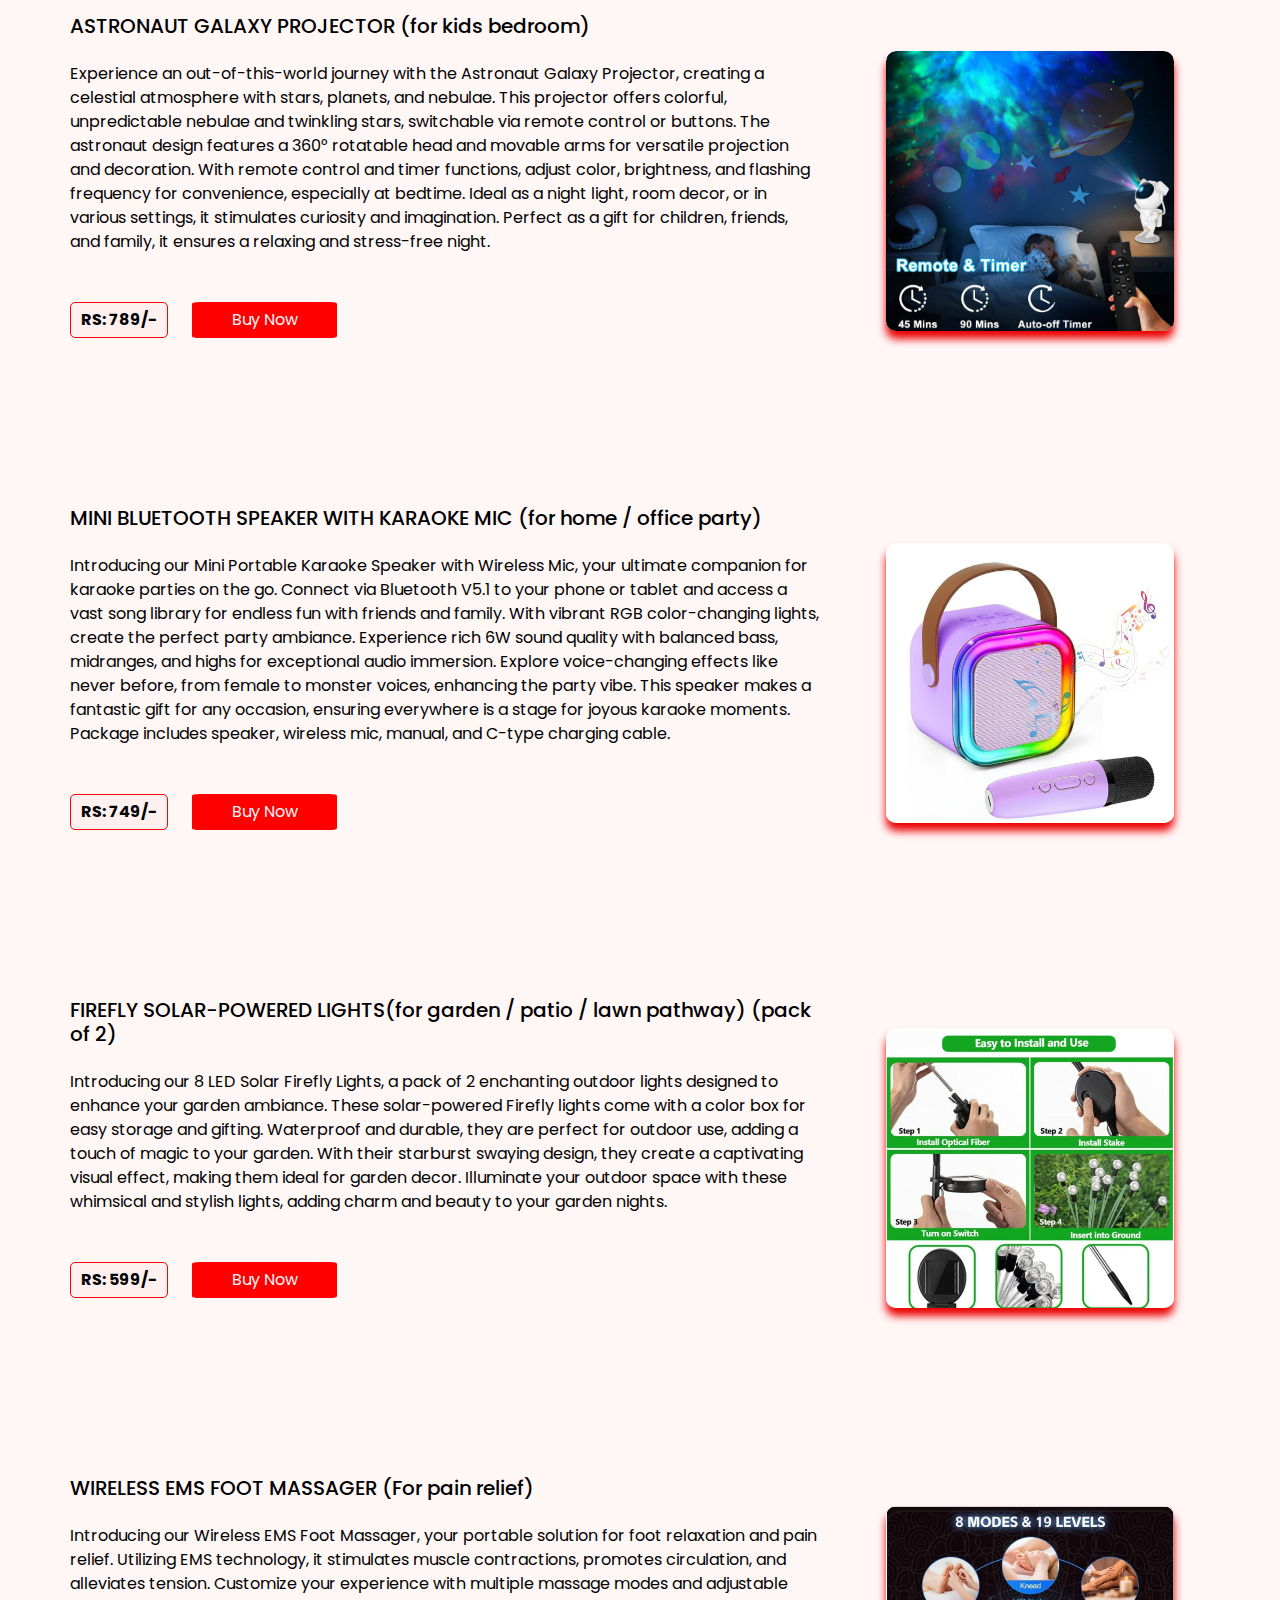
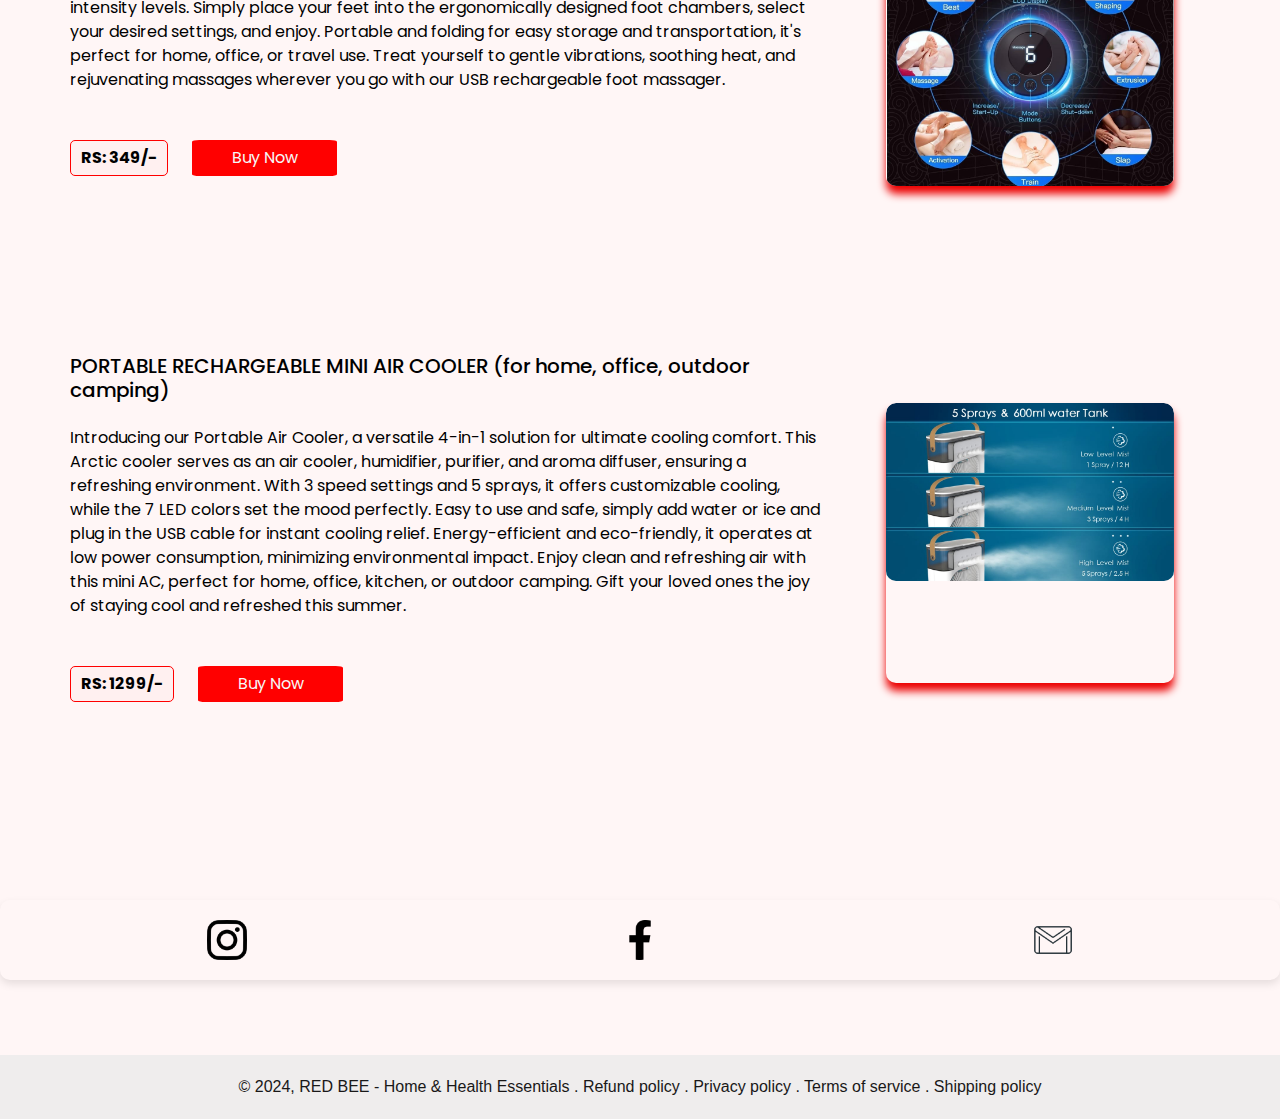
==== commit 524e9359: "update" ====
--- a/index.html
+++ b/index.html
@@ -164,7 +164,7 @@
                           <br>
                           <h5>Rs. 949/-</h5>
 
-                        
+                          <br>
                           <div class="d-flex">
                             <a href="https://wa.link/oa05y5" class="text-uppercase custom_orange-btn mr-3">
                               Shop Now
@@ -205,7 +205,7 @@
                           <br>
                           <h5>Rs. 749/-</h5>
 
-                        
+                          <br>
                           <div class="d-flex">
                             <a href="https://wa.link/oa05y5" class="text-uppercase custom_orange-btn mr-3">
                               Shop Now
@@ -243,7 +243,7 @@
                           <h6>Cosmic Adventure Awaits 🚀</h6>
                           <br>
                           <h5>Rs. 789/-</h5>
-
+<br>
                           <div class="d-flex">
                             <a href="https://wa.link/oa05y5" class="text-uppercase custom_orange-btn mr-3">
                               Shop Now
@@ -282,7 +282,7 @@
                           <br>
                           <h5>Rs. 299/-</h5>
 
-                          
+                          <br>
                           <div class="d-flex">
                             <a href="https://wa.link/oa05y5" class="text-uppercase custom_orange-btn mr-3">
                               Shop Now
@@ -313,13 +313,13 @@
                       <div class="slider_item-detail">
                         <div>
                           <h4>
-                            LED SOLAR FIREFLY LIGHTS (for garden / patio / lawn pathway) (pack of 2)
+                            FIREFLY SOLAR-POWERED LIGHTS (for garden / patio / lawn pathway) (pack of 2)
                           </h4>
                           <br>
                           <h6>8 LED SOLAR FIREFLY LIGHTS (pack of 2)</h6>
                           <br>
                           <h5>Rs. 599/-</h5>
-
+<br>
                           <div class="d-flex">
                             <a href="https://wa.link/oa05y5" class="text-uppercase custom_orange-btn mr-3">
                               Shop Now
@@ -526,7 +526,7 @@
       <div class="col-md-8">
         <div class="fruit_detail-box">
           <h5>
-            LED SOLAR FIREFLY LIGHTS (for garden / patio / lawn pathway) (pack of 2)
+            FIREFLY SOLAR-POWERED LIGHTS(for garden / patio / lawn pathway) (pack of 2)
           </h5>
           <p class="mt-4 mb-5">
             Introducing our 8 LED Solar Firefly Lights, a pack of 2 enchanting outdoor lights designed to enhance your garden ambiance. These solar-powered Firefly lights come with a color box for easy storage and gifting. Waterproof and durable, they are perfect for outdoor use, adding a touch of magic to your garden. With their starburst swaying design, they create a captivating visual effect, making them ideal for garden decor. Illuminate your outdoor space with these whimsical and stylish lights, adding charm and beauty to your garden nights.            </p>
@@ -671,75 +671,7 @@
 
 
 
-  <!-- client section -->
-
-  <section class="client_section layout_padding">
-    <div class="container">
-      <h2 class="custom_heading">Testimonials</h2>
-      
-      <div>
-        <div id="carouselExampleControls-2" class="carousel slide" data-ride="carousel">
-          <div class="carousel-inner">
-            <div class="carousel-item active">
-              <div class="client_container layout_padding2">
-                
-                <div class="client_detail">
-                  <h3>
-                    Merlin Thomas
-                  </h3>
-                  <p class="custom_heading-text">
-                    Being a girl, this is one of the most essential things needed during periods. <br> Really loved the product and its material is so soft & comfortable.
-                  </p>
-                </div>
-              </div>
-            </div>
-            <div class="carousel-item">
-              <div class="client_container layout_padding2">
-               
-                <div class="client_detail">
-                  <h3>
-                    Anju Jain
-                  </h3>
-                  <p class="custom_heading-text">
-                    This stomach massager is obviously a wonder product for every menstruating women. <br> It's really comfortable and works very well.
-                  </p>
-                </div>
-              </div>
-            </div>
-            <div class="carousel-item">
-              <div class="client_container layout_padding2">
-                
-                <div class="client_detail">
-                  <h3>
-                    Aishwarya Menon
-                  </h3>
-                  <p class="custom_heading-text">
-                    This is the best thing I got recently as a gift from my husband. My period pains are now controlled. <br> Thanks to this belly heat massager.
-                  </p>
-                </div>
-              </div>
-            </div>
-          
-
-
-          </div>
-          <div class="custom_carousel-control">
-            <a class="carousel-control-prev" href="#carouselExampleControls-2" role="button" data-slide="prev">
-              <span class="" aria-hidden="true"></span>
-              <span class="sr-only">Previous</span>
-            </a>
-            <a class="carousel-control-next" href="#carouselExampleControls-2" role="button" data-slide="next">
-              <span class="" aria-hidden="true"></span>
-              <span class="sr-only">Next</span>
-            </a>
-          </div>
-
-        </div>
-      </div>
-    </div>
-  </section>
-
-  <!-- end client section -->
+ 
 
 
   <section class="info_section layout_padding">
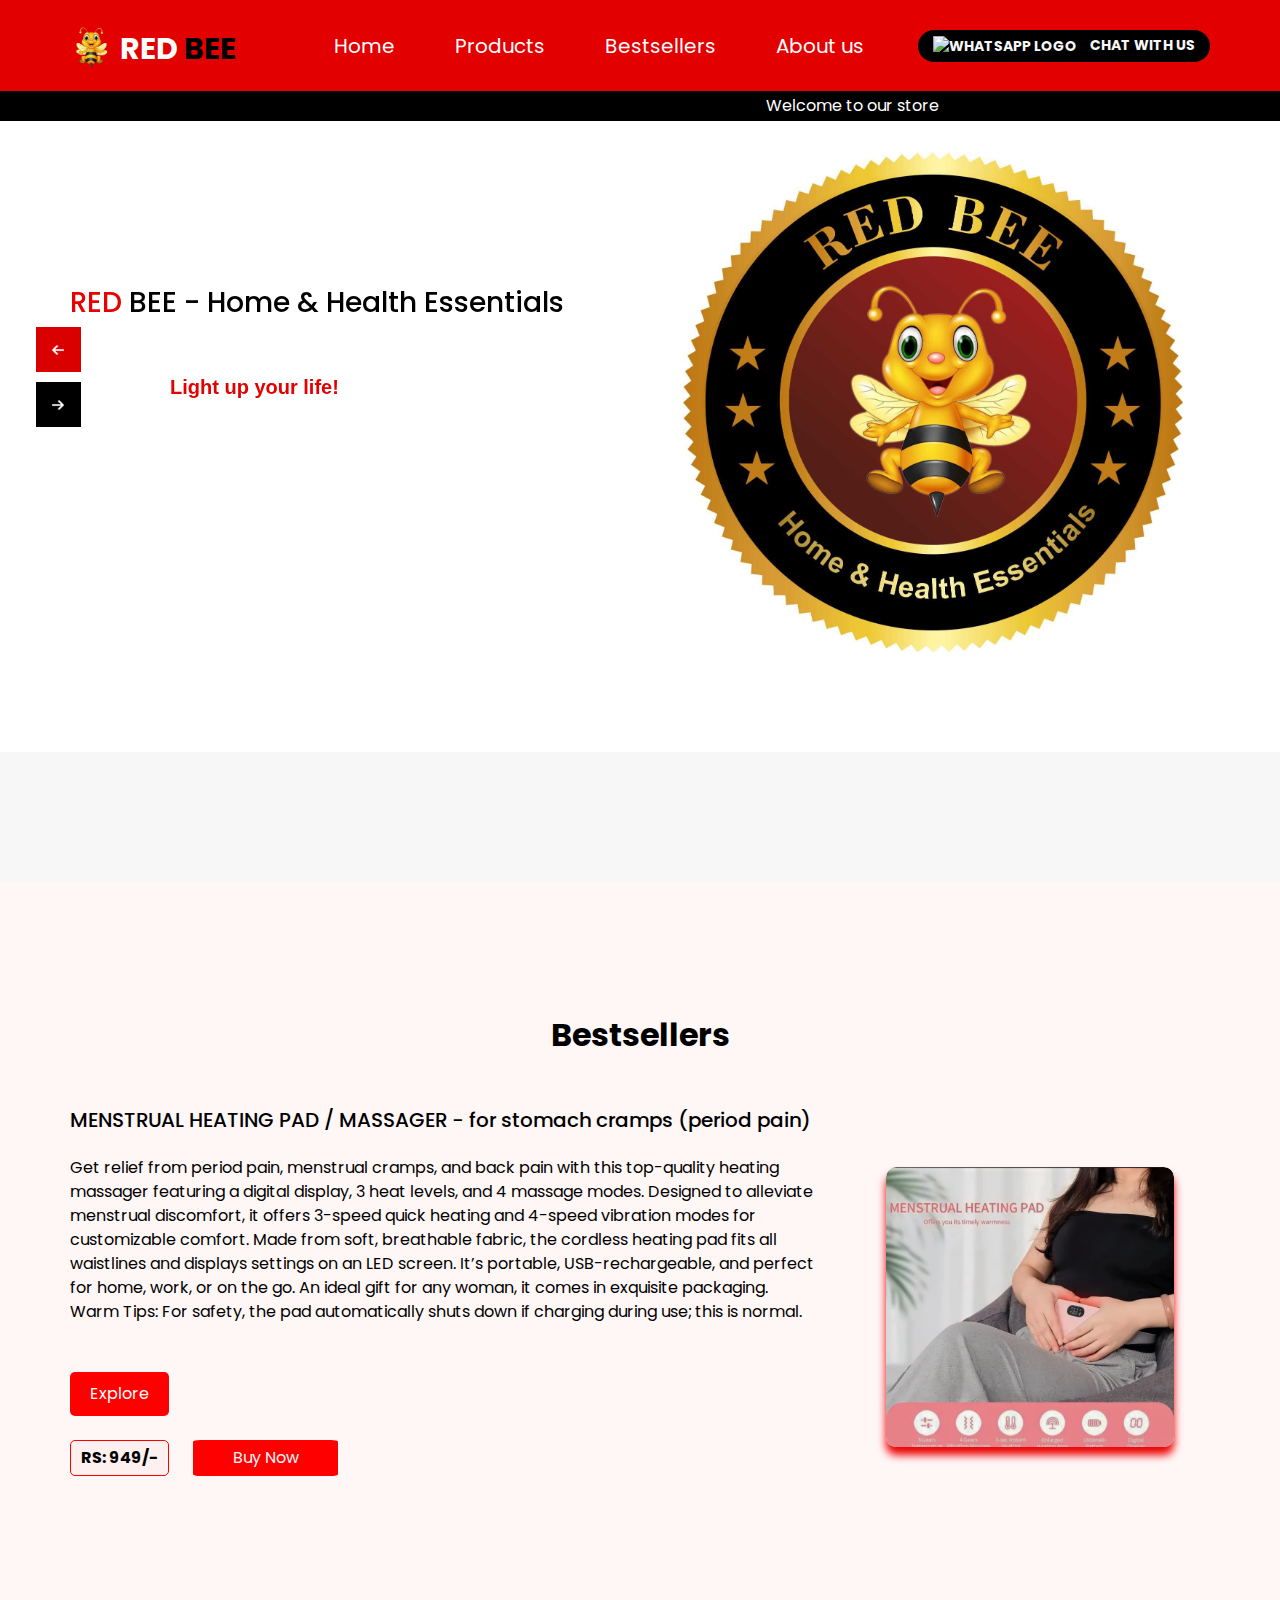
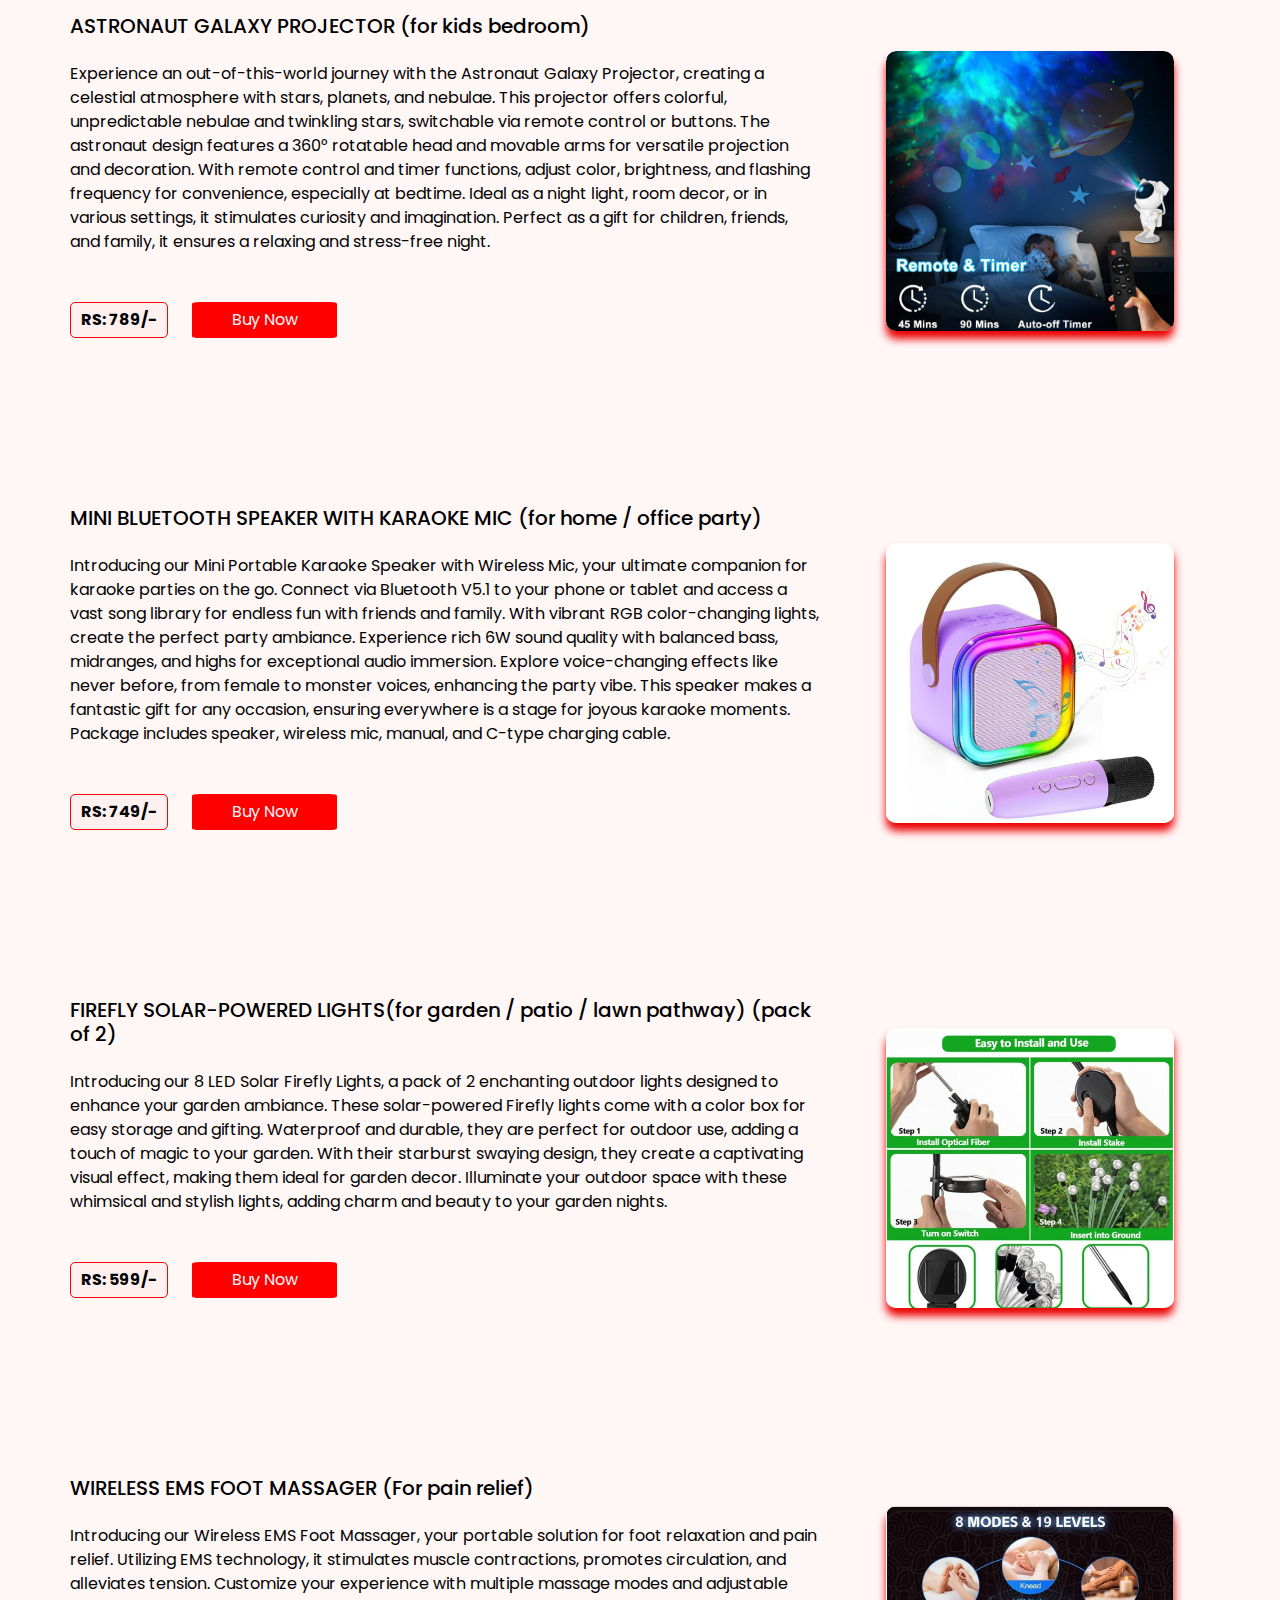
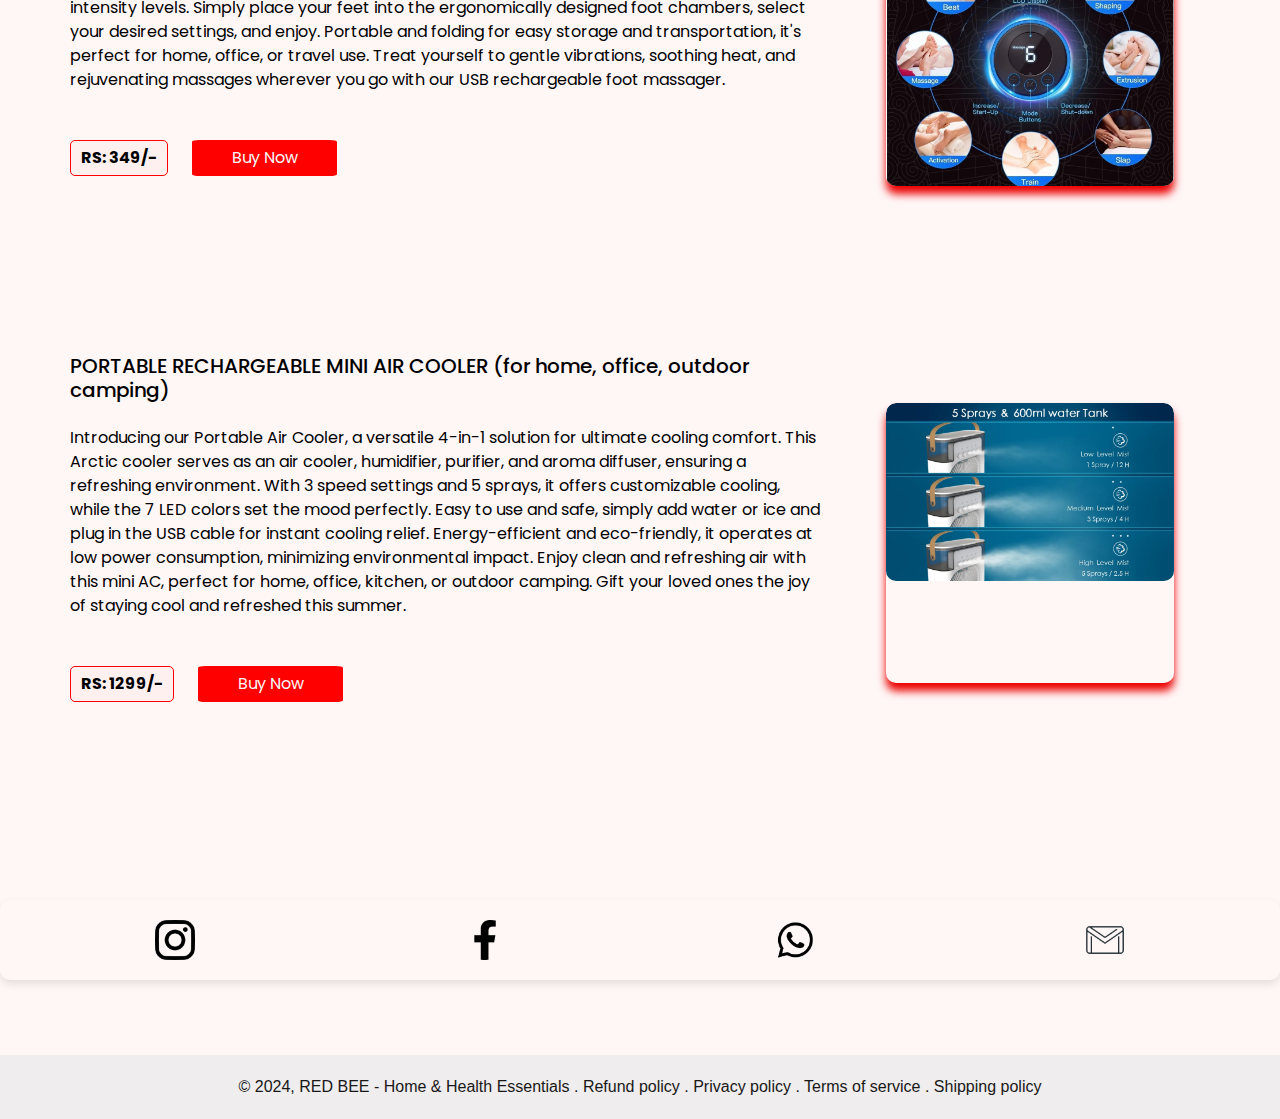
==== commit 70a3a1b0: "update" ====
--- a/index.html
+++ b/index.html
@@ -682,6 +682,8 @@
       <a href="https://www.facebook.com/share/MLJAuD54pnQfWde3/?mibextid=qi2Omg" target="_blank" class="social-icon facebook">
           <img src="images/fb.png" alt="Facebook">
       </a>
+      <a href="https://wa.link/oa05y5" target="_blank" class="social-icon WhatsApp">
+        <img src="images/wa.png" alt="whatsapp">
       <a href="mailto:redbeehomeshop@gmail.com" class="social-icon gmail">
           <img src="images/gmail.png" alt="Gmail">
       </a>
--- a/css/style.css
+++ b/css/style.css
@@ -789,9 +789,21 @@
   background-color: #cc0000; /* Darker red when hovering */
 }
 .logo-img{
-  width: 60px;
-  height: 70px;
-}
+  width: 40px;
+  height: 50px;
+  margin-right: 10px;
+  animation: scale 6s ease-in-out infinite;
+}
+
+  @keyframes scale {
+    0%, 100% {
+        transform: scale(1);
+    }
+    50% {
+        transform: scale(1.5);
+    }
+}
+
 .light-up{
   font-family: 'Comic Sans MS', cursive, sans-serif;
   color: #e20000;
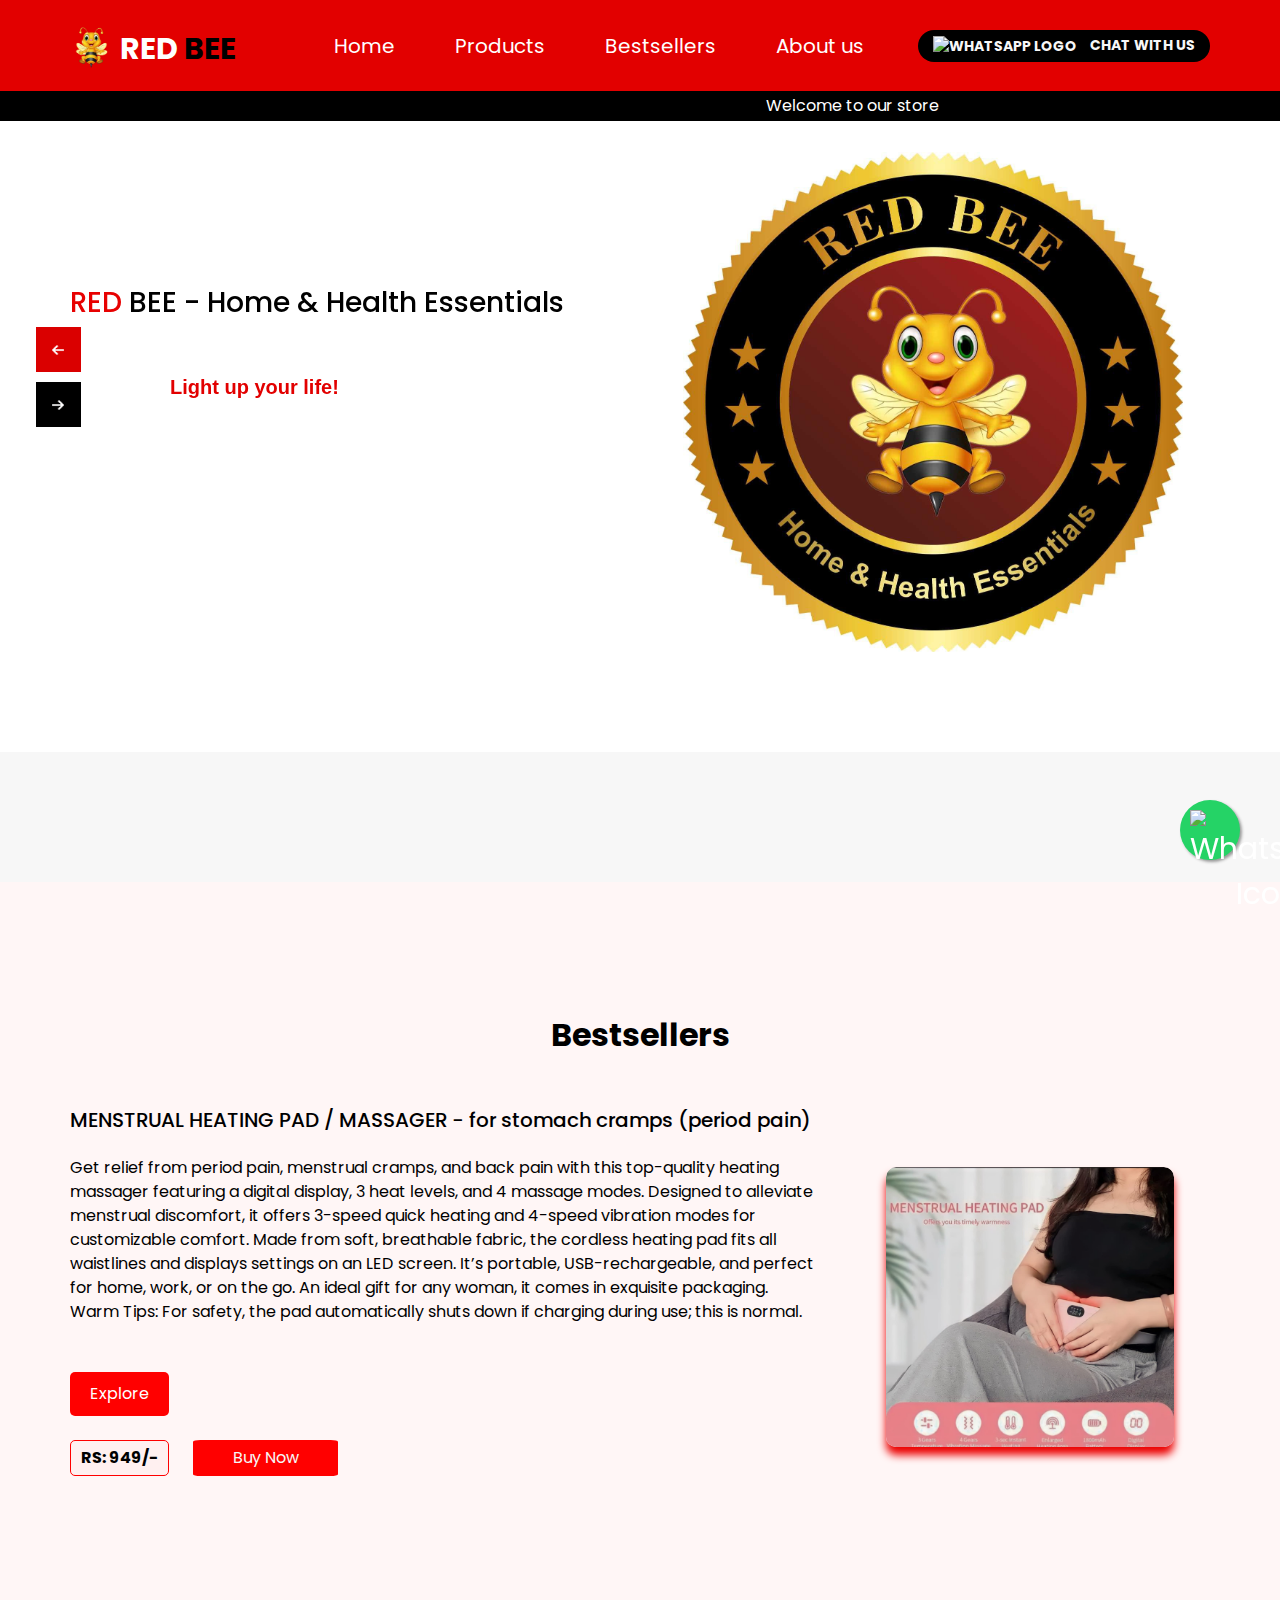
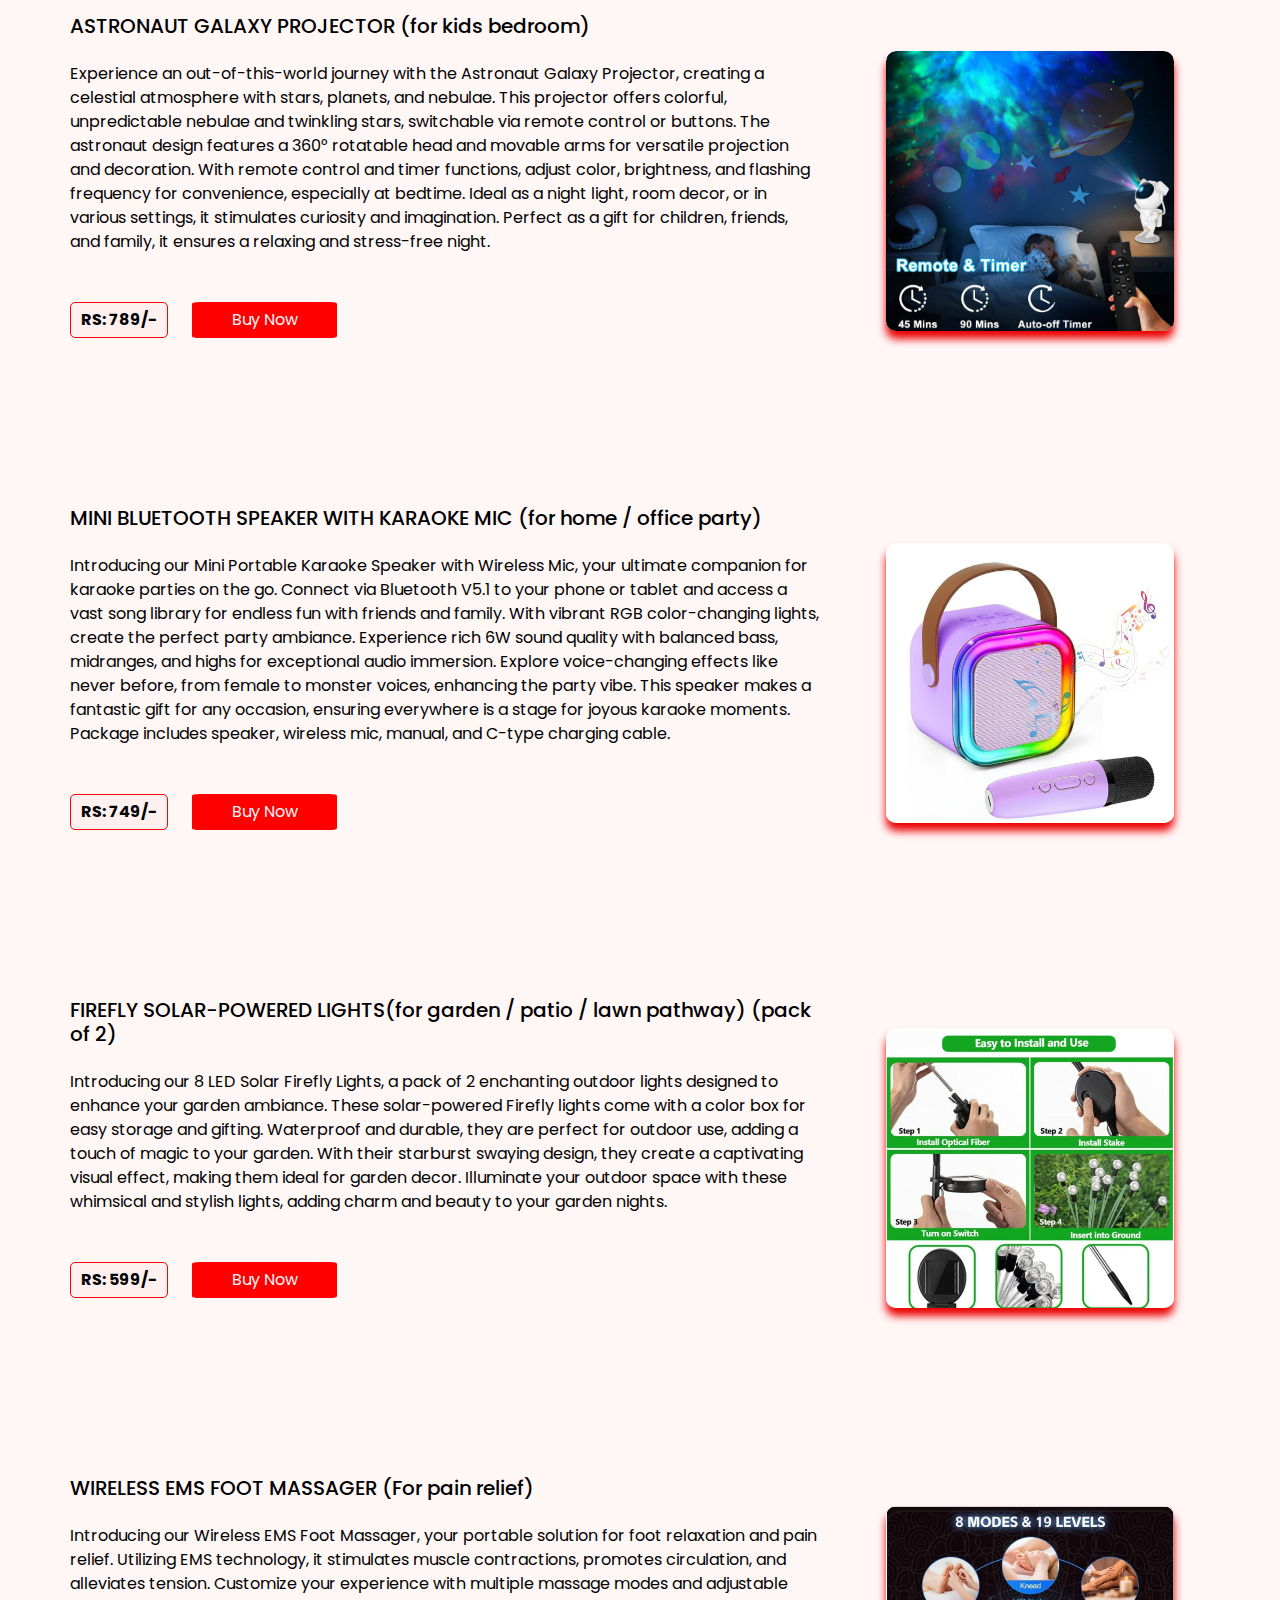
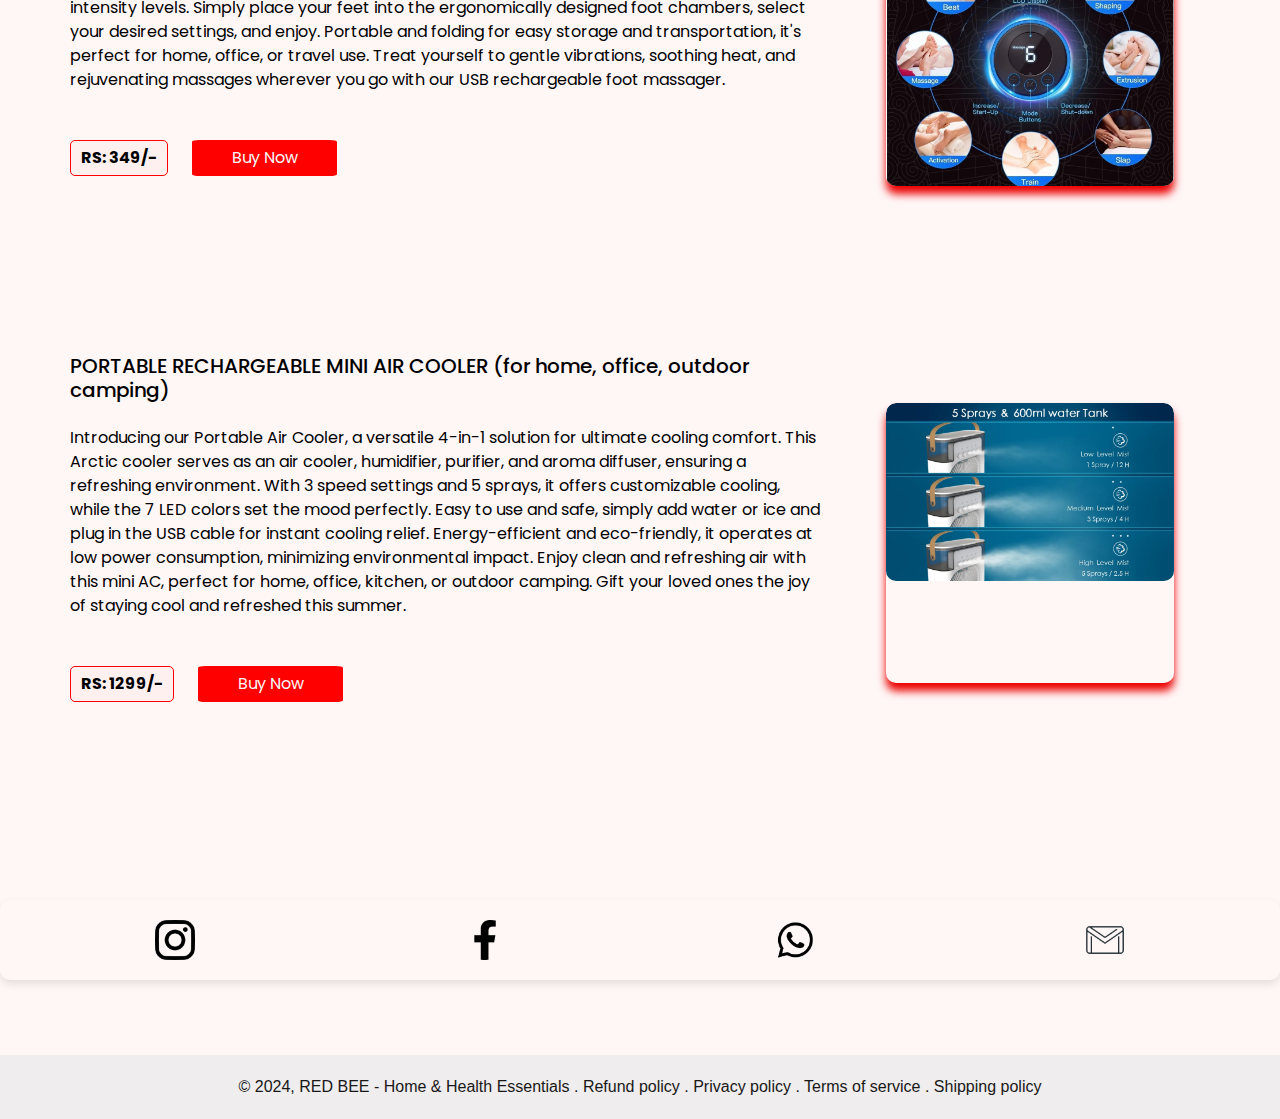
==== commit abf50e25: "update" ====
--- a/index.html
+++ b/index.html
@@ -690,6 +690,9 @@
   </div>
   </section>
 
+  <a href="https://wa.link/oa05y5" class="whatsapp-float" target="_blank">
+    <img src="https://upload.wikimedia.org/wikipedia/commons/5/5e/WhatsApp_icon.png" alt="WhatsApp Icon" class="whatsapp-icon">
+</a>
 
 
   <!-- footer section -->
--- a/css/style.css
+++ b/css/style.css
@@ -817,7 +817,27 @@
   width: 95%;
   margin-top: 100px;
 }
-
-
-
-
+.whatsapp-float {
+  position: fixed;
+  width: 60px;
+  height: 60px;
+  bottom: 40px;
+  right: 40px;
+  background-color: #25d366;
+  color: #FFF;
+  border-radius: 50px;
+  text-align: center;
+  font-size: 30px;
+  box-shadow: 2px 2px 3px #999;
+  z-index: 1000;
+}
+
+.whatsapp-icon {
+  width: 100%;
+  height: 100%;
+  padding: 10px;
+}
+
+
+
+
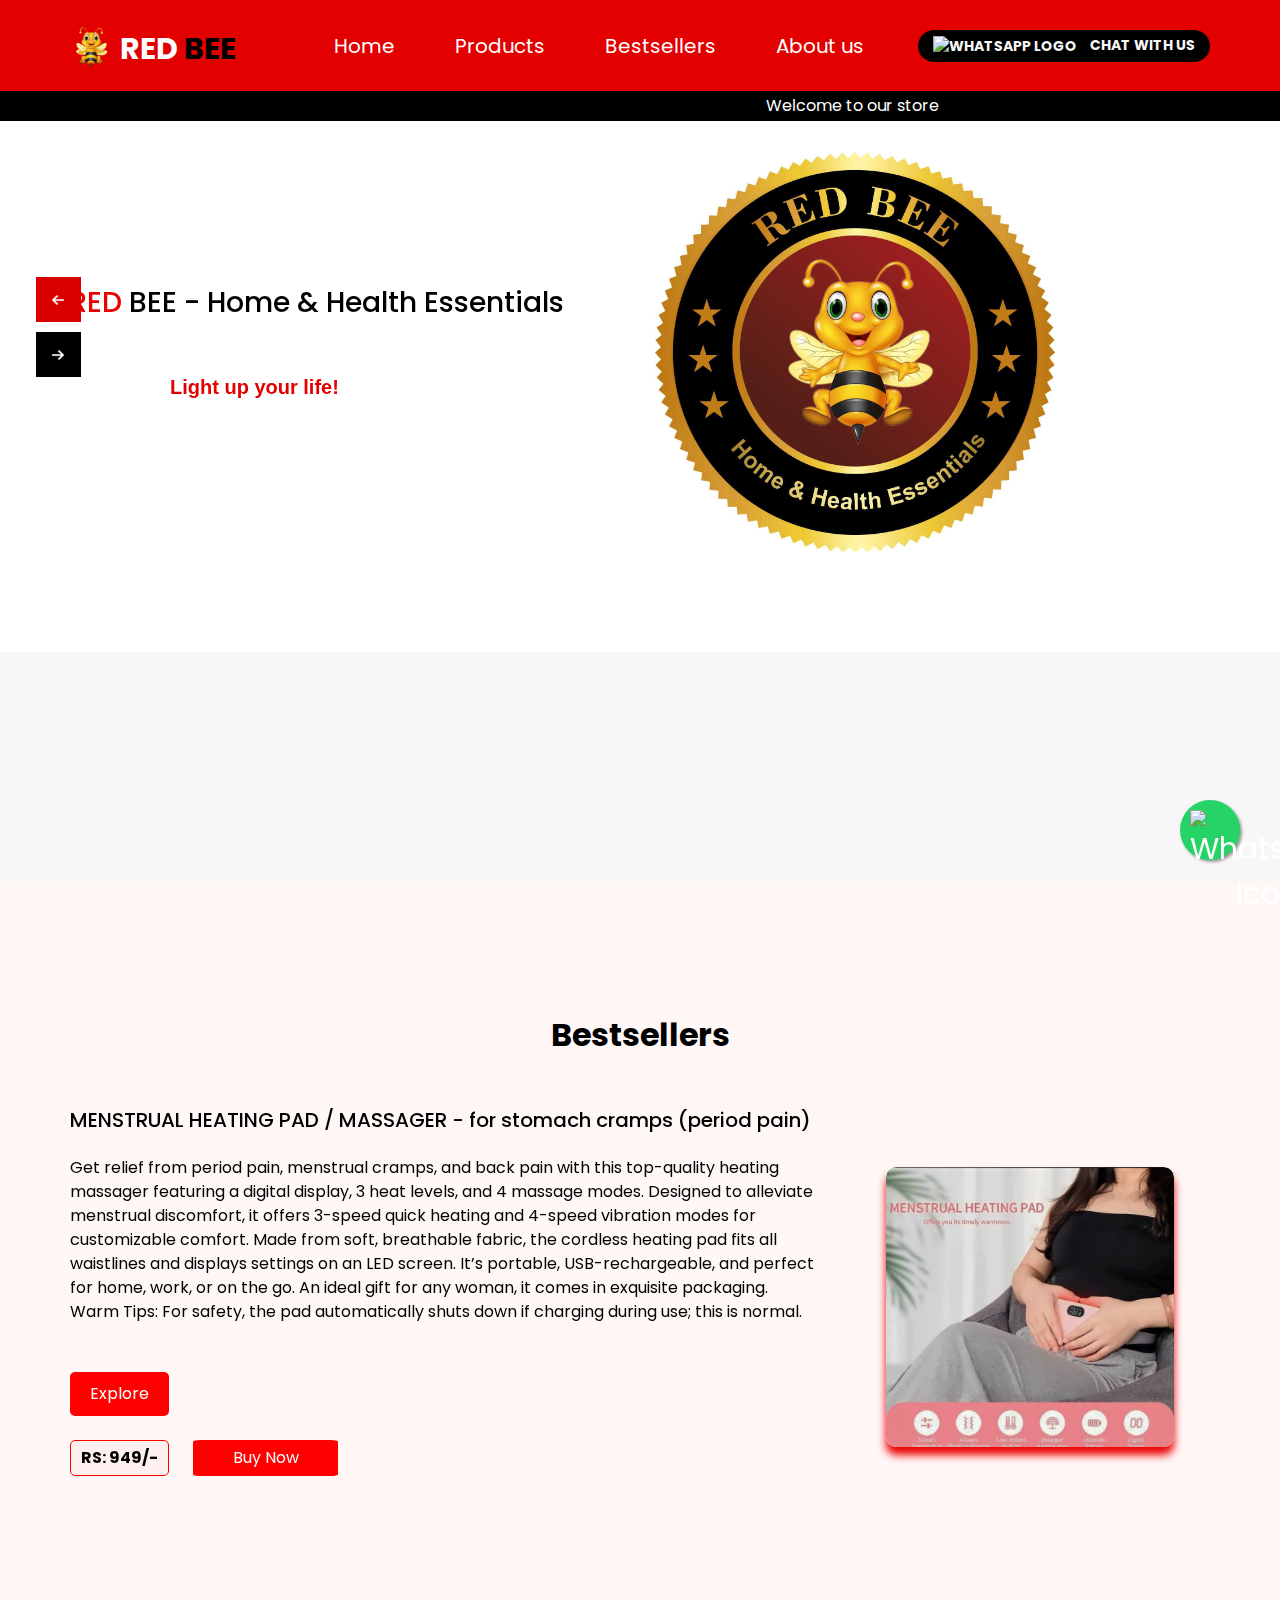
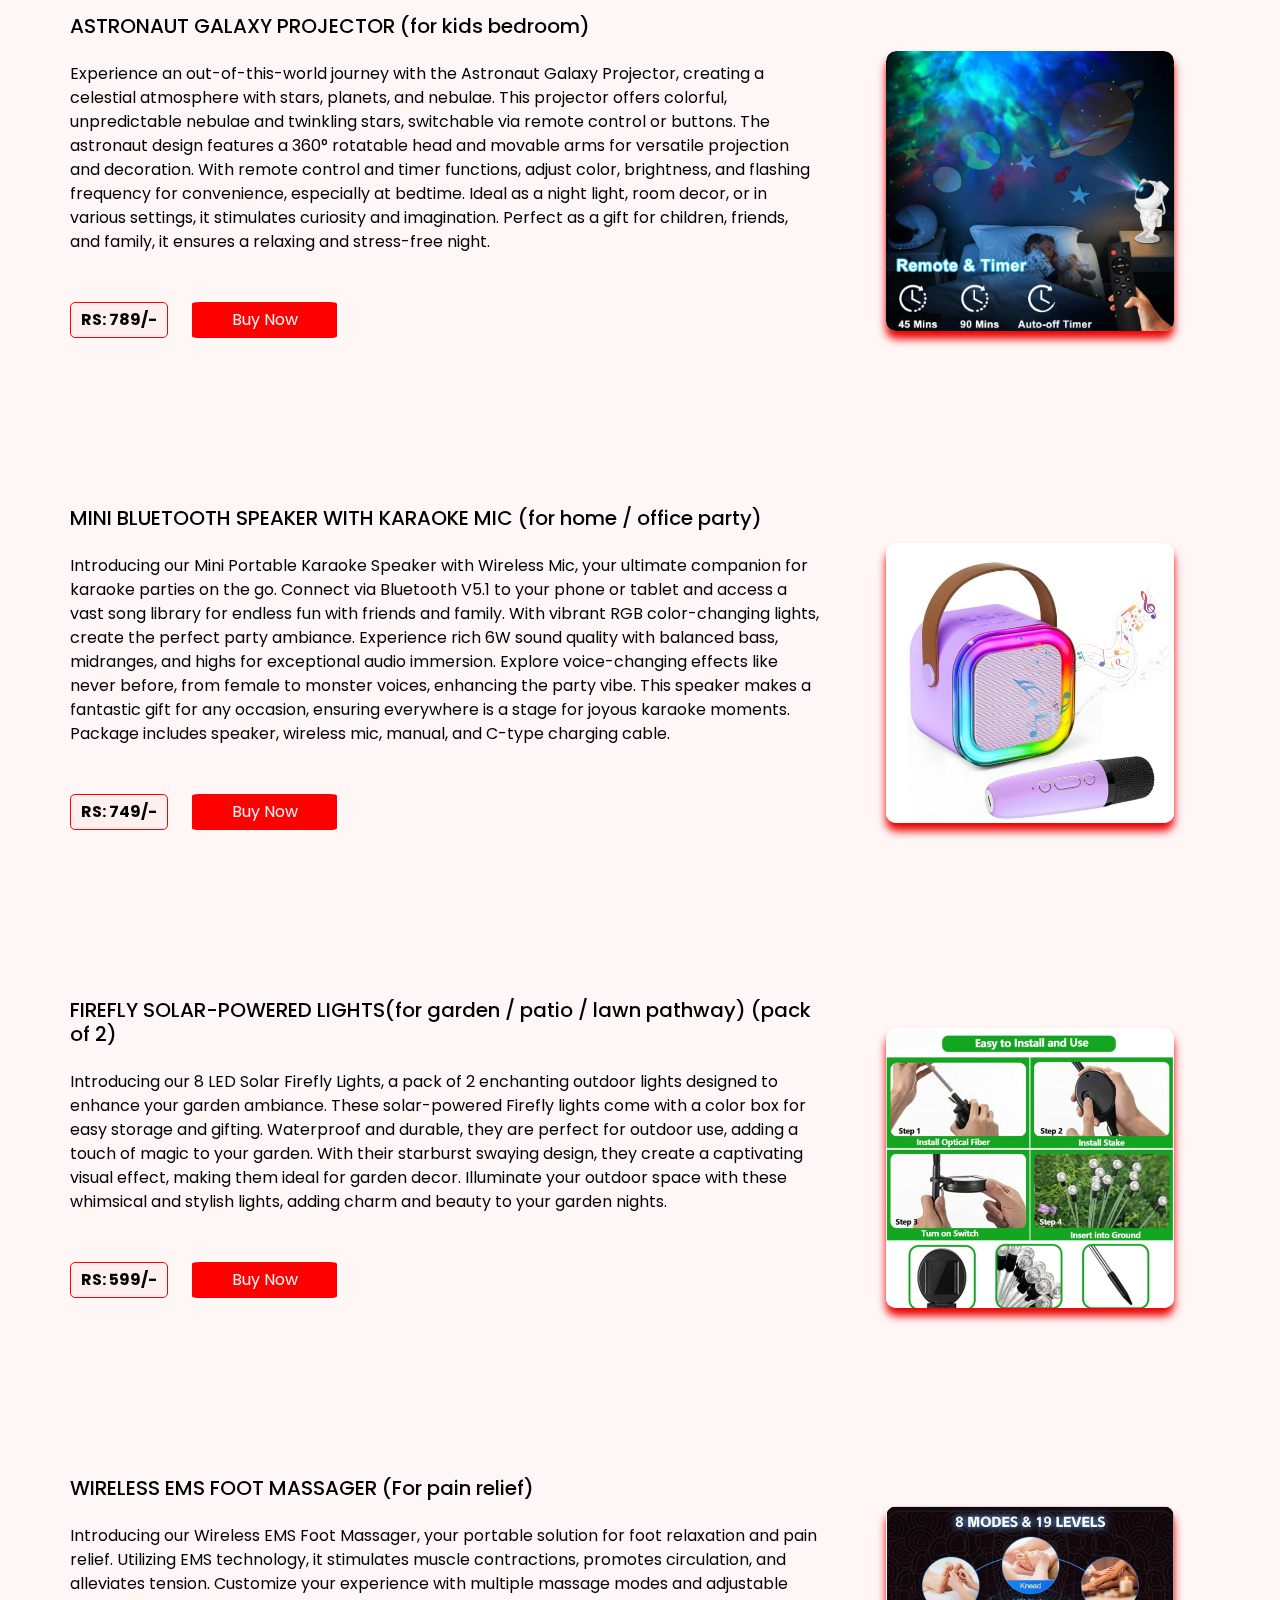
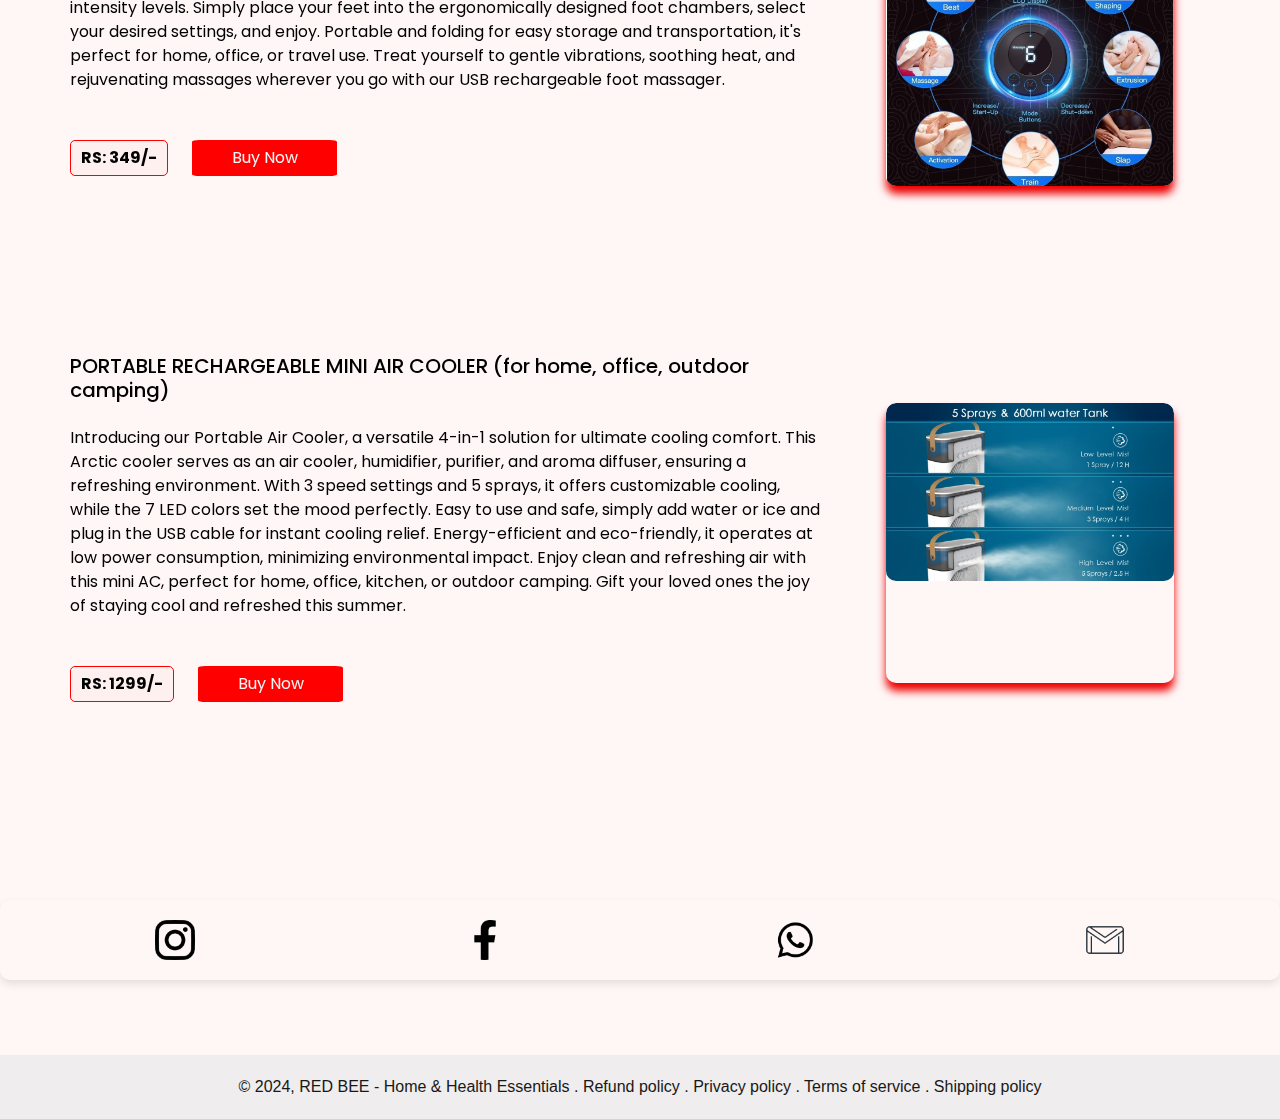
==== commit 8c6a6d71: "update" ====
--- a/index.html
+++ b/index.html
@@ -29,10 +29,14 @@
   <link href="css/style.css" rel="stylesheet" />
   <!-- responsive style -->
   <link href="css/responsive.css" rel="stylesheet" />
+  <script src="https://unpkg.com/@lottiefiles/lottie-player@latest/dist/lottie-player.js"></script>
 </head>
 
 <body>
+  
+ 
   <div class="hero_area">
+
     <!-- header section strats -->
     <header class="header_section">
       <div class="container" >
@@ -111,6 +115,7 @@
     
     <!-- end header section -->
     <!-- slider section -->
+   
     <section class=" slider_section position-relative">
       <div id="carouselExampleControls" class="carousel slide" data-ride="carousel">
         <div class="carousel-inner">
@@ -137,10 +142,23 @@
                       </div>
                     </div>
                     <div class="col-md-6">
-                      <div class="slider_img-box">
-                        <div>
+                      <div class="slider_img-box-logo">
+                        <div>
+                         
                           <img src="images/logo.jpg" alt="" class="" />
                         </div>
+                        <div class="overlay">
+                          <lottie-player src="https://lottie.host/49f5dfbb-701a-408e-827b-d7ab03a51a6a/ZyU2YkiPA3.json" 
+                                         background="##FFFFFF" 
+                                         speed="1" 
+                                         style="width: 600px; height: 600px" 
+                                        
+                                         
+                                         autoplay 
+                                         direction="1" 
+                                         mode="normal">
+                          </lottie-player>
+                      </div>
                       </div>
                     </div>
                   </div>
--- a/css/style.css
+++ b/css/style.css
@@ -837,7 +837,55 @@
   height: 100%;
   padding: 10px;
 }
-
-
-
-
+.animated-image {
+  width: 100%;
+  height: 100%;
+  animation: fade 3s ease-in-out infinite;
+}
+
+@keyframes fade {
+  0%, 100% {
+      opacity: 1;
+  }
+  50% {
+      opacity: 0;
+  }
+}
+
+.overlay {
+  position: fixed;
+  top: 0;
+  left: 0;
+  width: 100%;
+  height: 100%;
+  display: flex;
+  justify-content: center;
+  
+  background: transparent;
+ 
+}
+
+.content {
+  position: relative;
+  z-index: 1; /* Ensures content is below overlay */
+  color: white; /* Adjust text color if needed */
+  padding: 20px;
+  
+  margin-left: 500px;
+}
+
+.overlay lottie-player {
+  width: 100%;
+  height: 100%;
+  margin-left: 1350px;
+}
+.slider_img-box-logo{
+  width: 400px;
+  height: 400px;
+  margin: 0 auto;
+  margin-right: 400px;
+}
+.slider_img-box-logo img{
+  width: 100%;
+  
+}
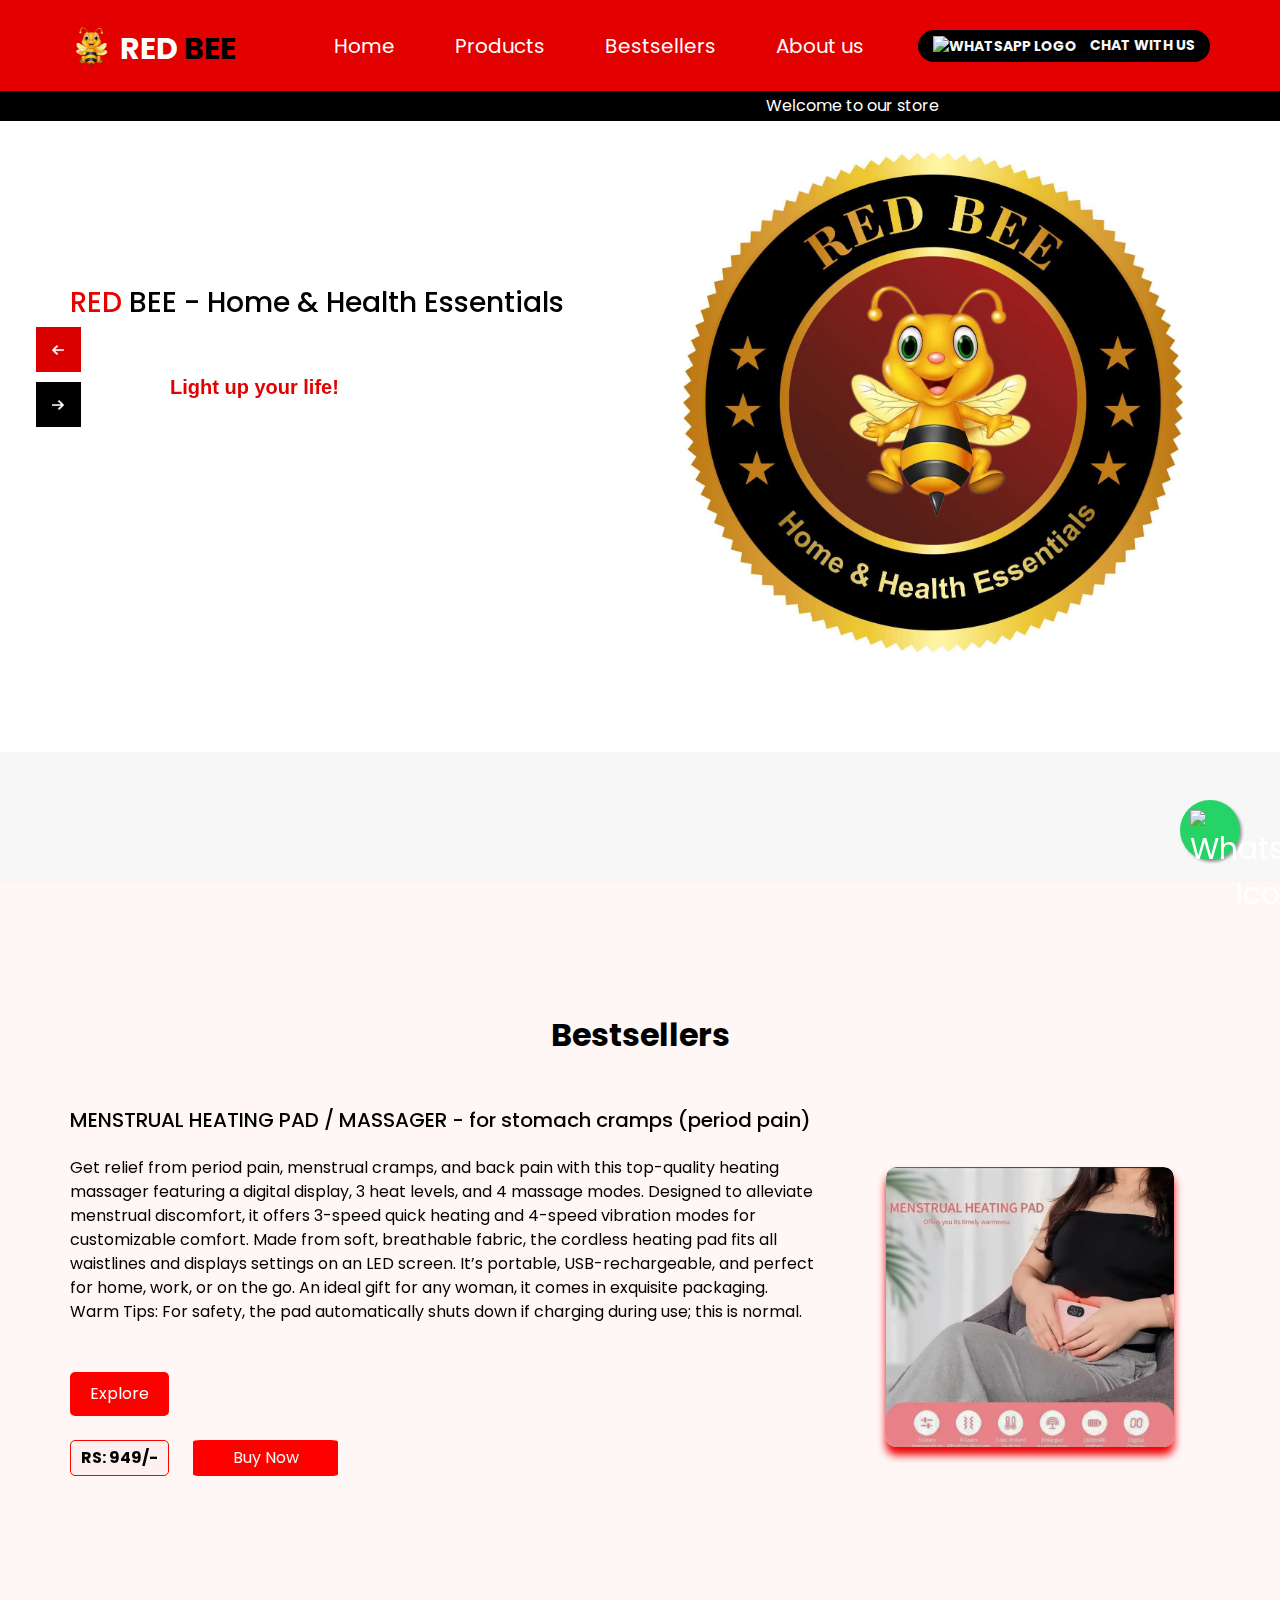
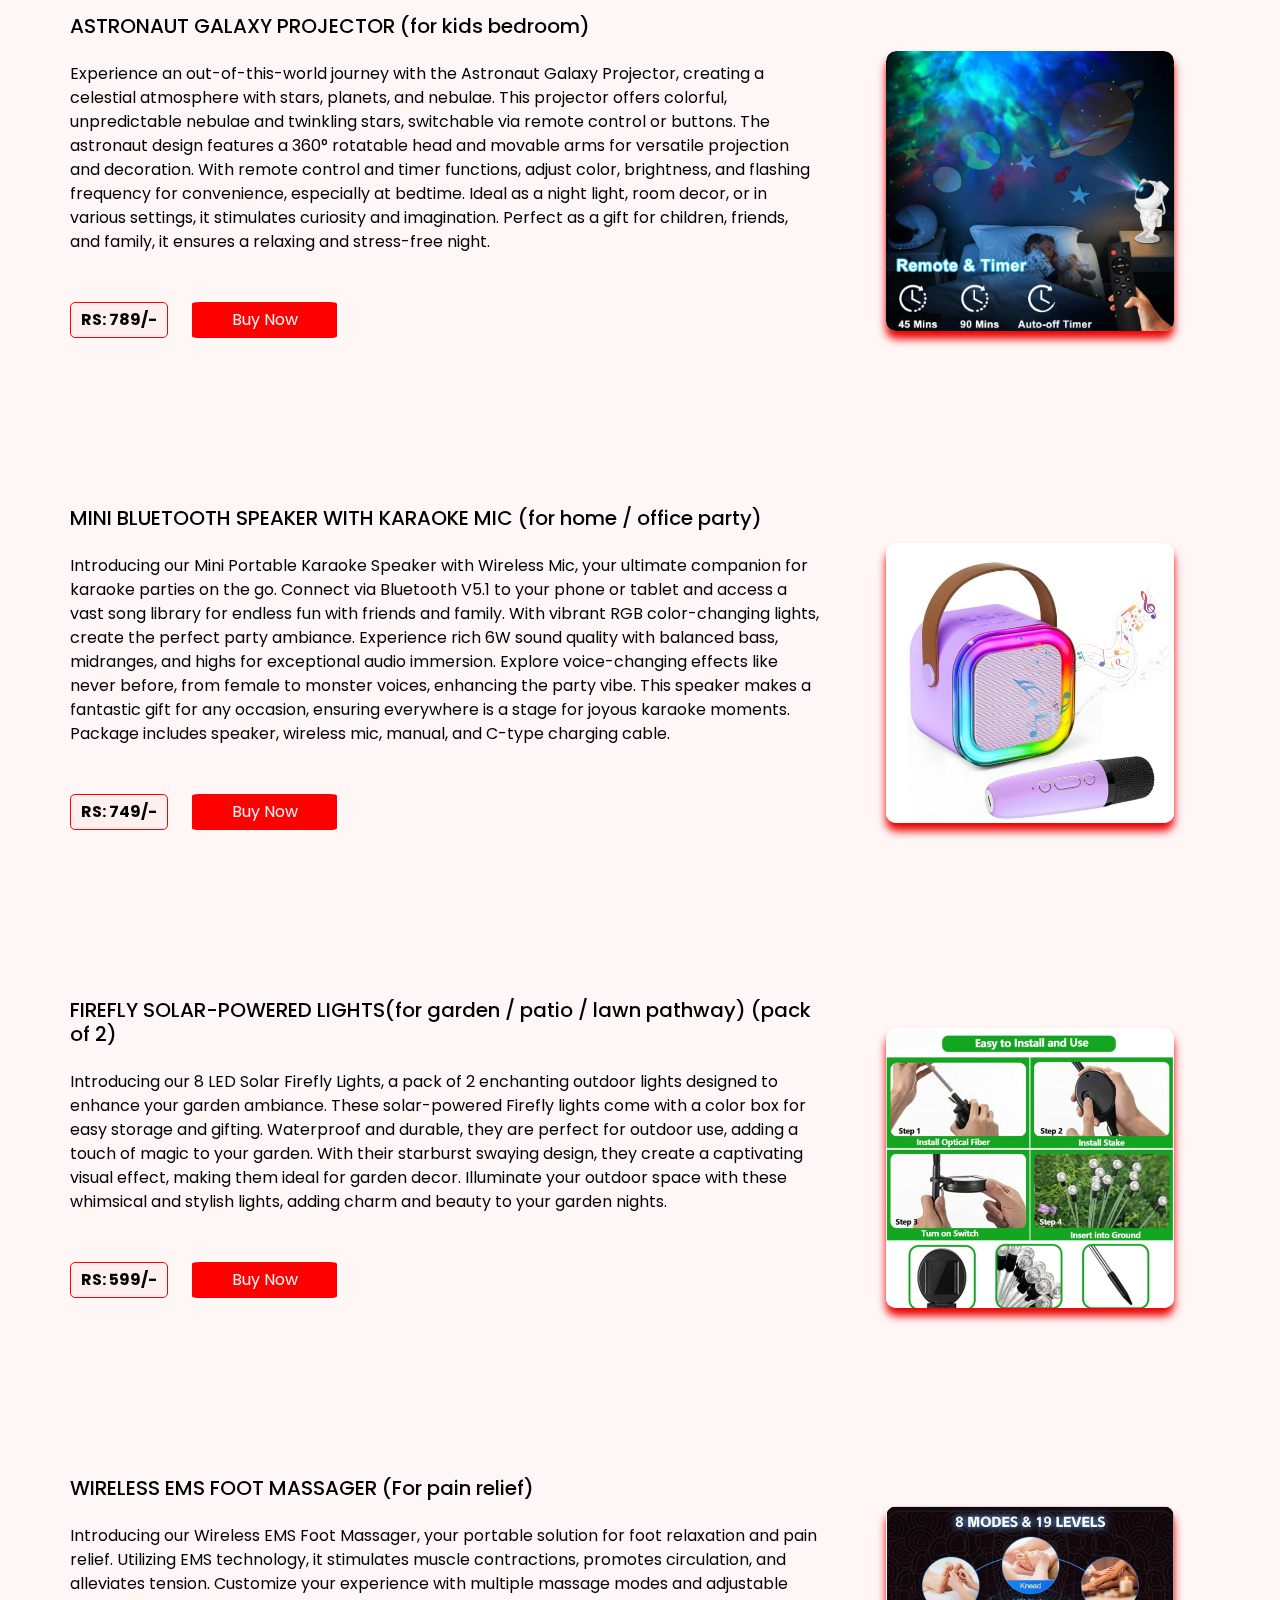
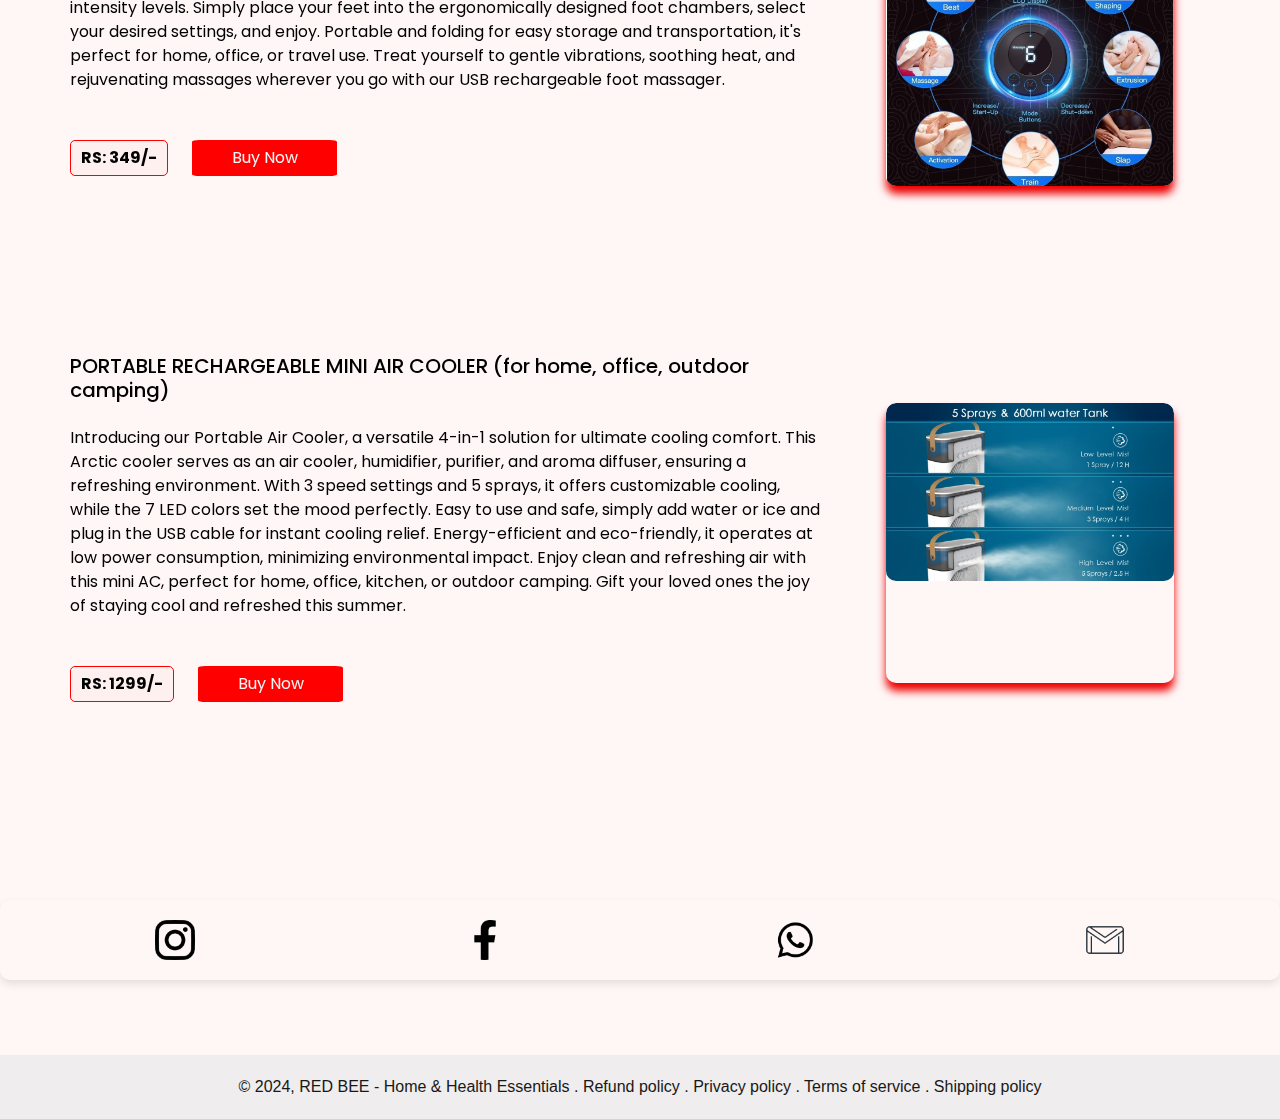
==== commit f5131d11: "update" ====
--- a/index.html
+++ b/index.html
@@ -142,17 +142,17 @@
                       </div>
                     </div>
                     <div class="col-md-6">
-                      <div class="slider_img-box-logo">
+                      <div class="slider_img-box">
                         <div>
                          
-                          <img src="images/logo.jpg" alt="" class="" />
-                        </div>
-                        <div class="overlay">
+                          <img src="images/logo.jpg" alt="" class="logo-mob" />
+                        </div>
+                        <div class="overlay-i">
                           <lottie-player src="https://lottie.host/49f5dfbb-701a-408e-827b-d7ab03a51a6a/ZyU2YkiPA3.json" 
                                          background="##FFFFFF" 
                                          speed="1" 
                                          style="width: 600px; height: 600px" 
-                                        
+                                         
                                          
                                          autoplay 
                                          direction="1" 
--- a/css/style.css
+++ b/css/style.css
@@ -274,6 +274,7 @@
     80% { transform: translateX(-200%); }
     100% { transform: translateX(-200%); }
   }
+ 
 }
 /*end header section*/
 
@@ -852,7 +853,7 @@
   }
 }
 
-.overlay {
+.overlay-i {
   position: fixed;
   top: 0;
   left: 0;
@@ -874,18 +875,49 @@
   margin-left: 500px;
 }
 
+.overlay-i lottie-player {
+  width: 100%;
+  height: 100%;
+
+}
+@media (min-width: 768px) {
+  .overlay-i lottie-player{
+    width: 100%;
+    height: 100%;
+    margin-left: 1450px;
+  }
+  .overlay lottie-player {
+    width: 100%;
+    height: 100%;
+    display: none;
+  }
+ 
+}
+.overlay {
+  position: fixed;
+  top: 0;
+  left: 0;
+  width: 100%;
+  height: 100%;
+  display: flex;
+  justify-content: center;
+  
+  background: transparent;
+ 
+}
+
+.content {
+  position: relative;
+  z-index: 1; /* Ensures content is below overlay */
+  color: white; /* Adjust text color if needed */
+  padding: 20px;
+  
+  margin-left: 500px;
+}
+
 .overlay lottie-player {
   width: 100%;
   height: 100%;
-  margin-left: 1350px;
-}
-.slider_img-box-logo{
-  width: 400px;
-  height: 400px;
-  margin: 0 auto;
-  margin-right: 400px;
-}
-.slider_img-box-logo img{
-  width: 100%;
-  
-}
+}
+
+
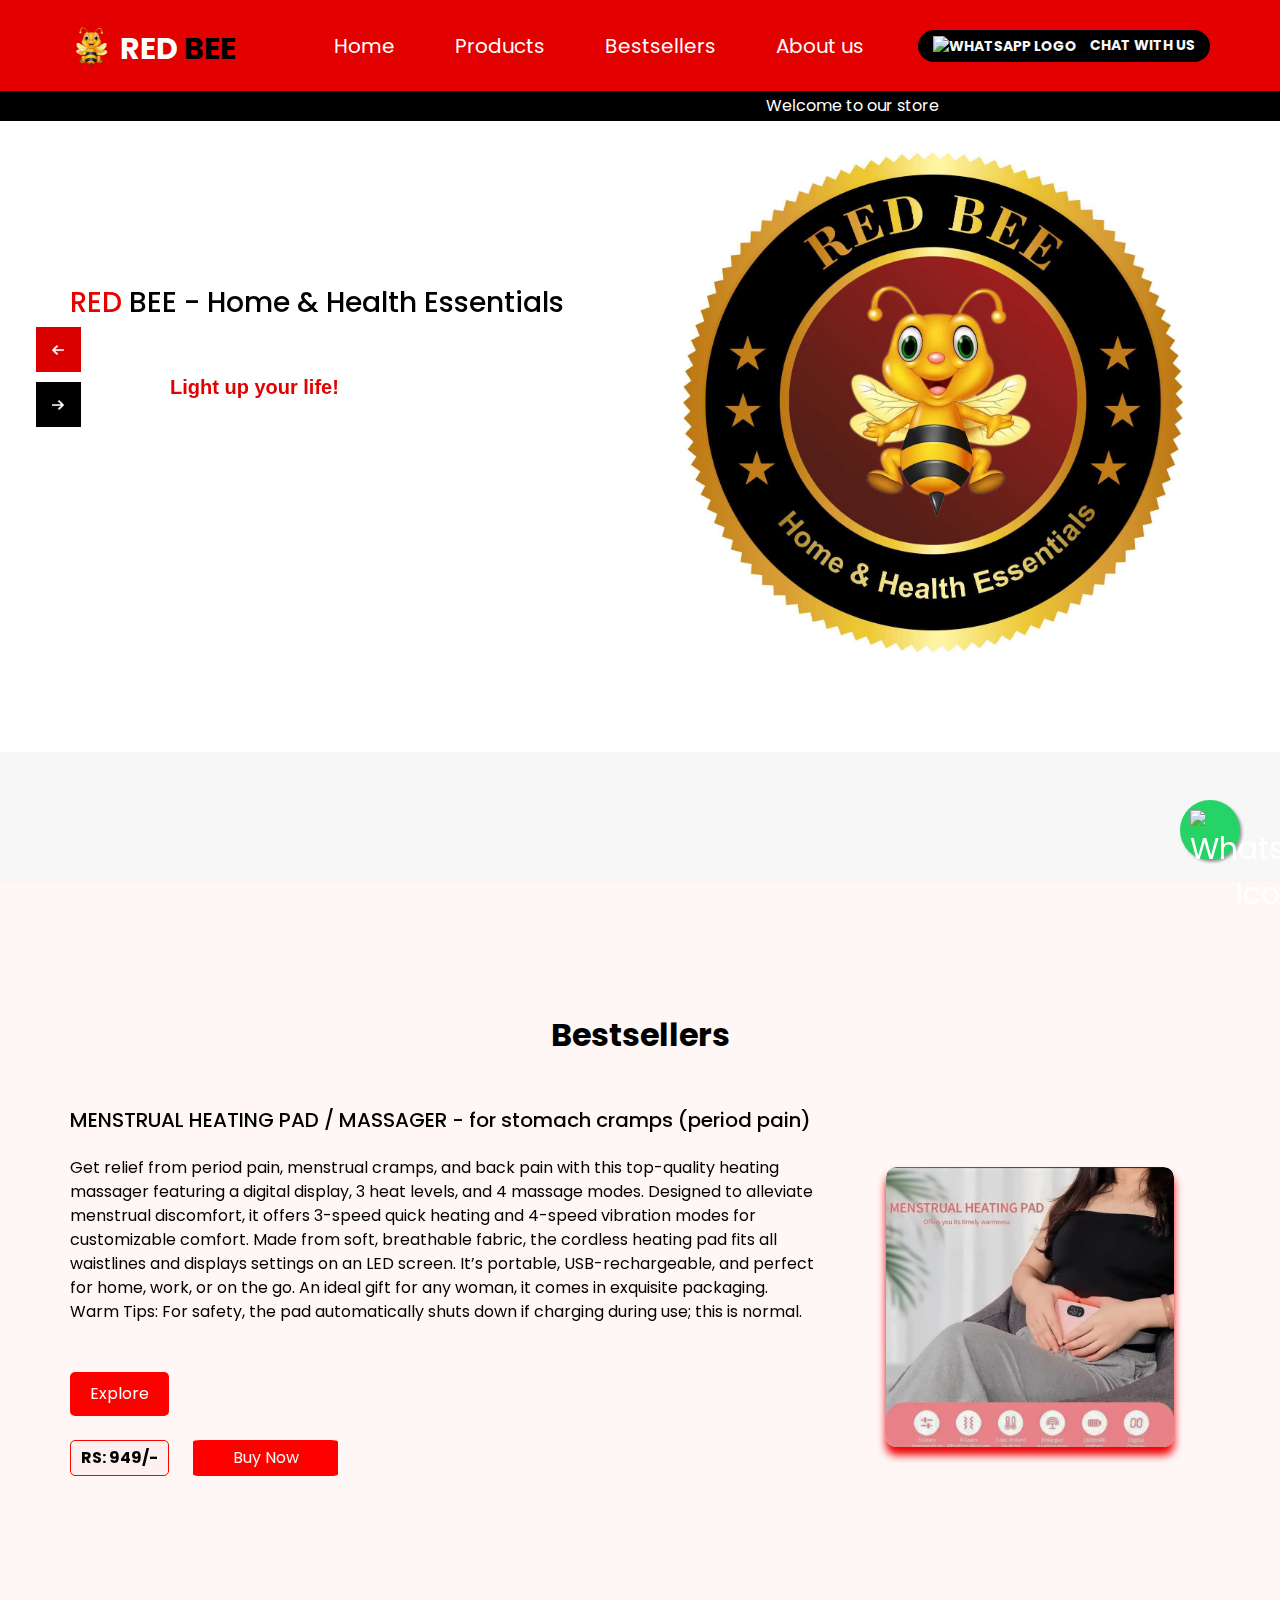
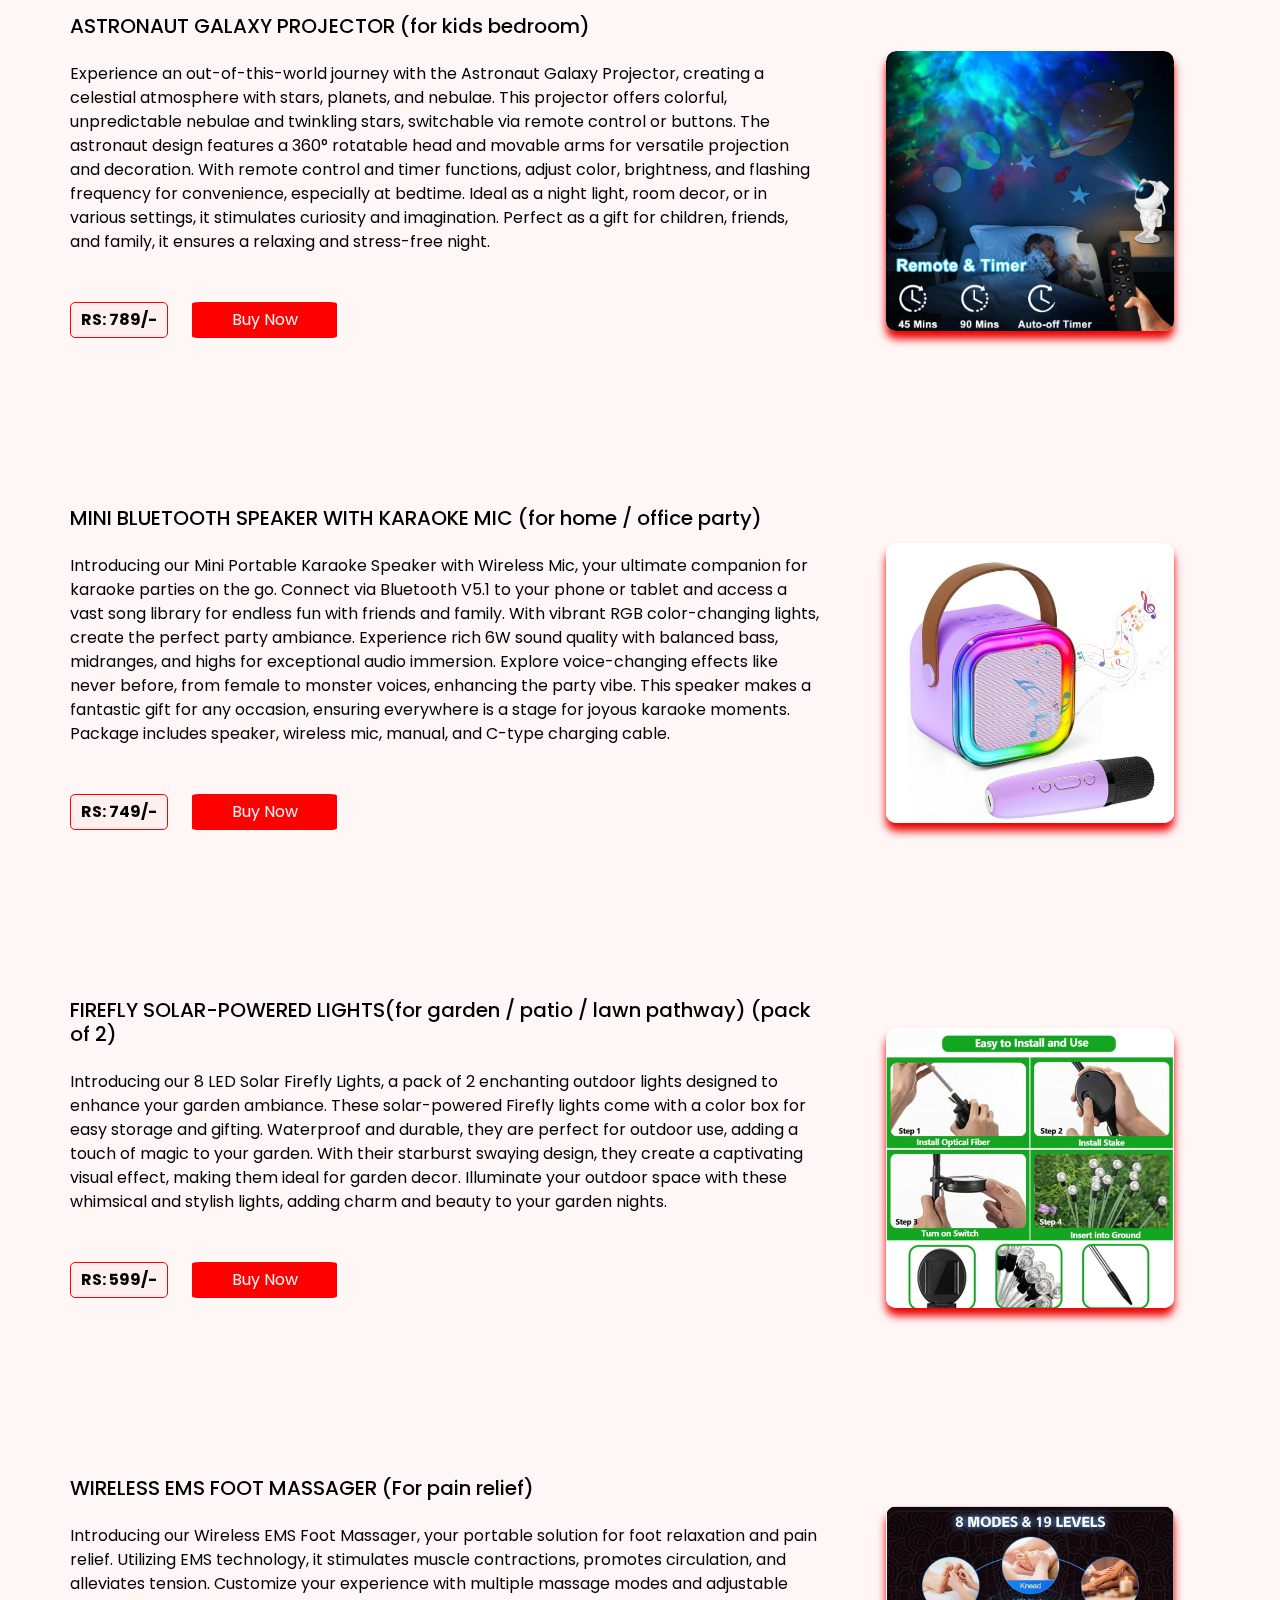
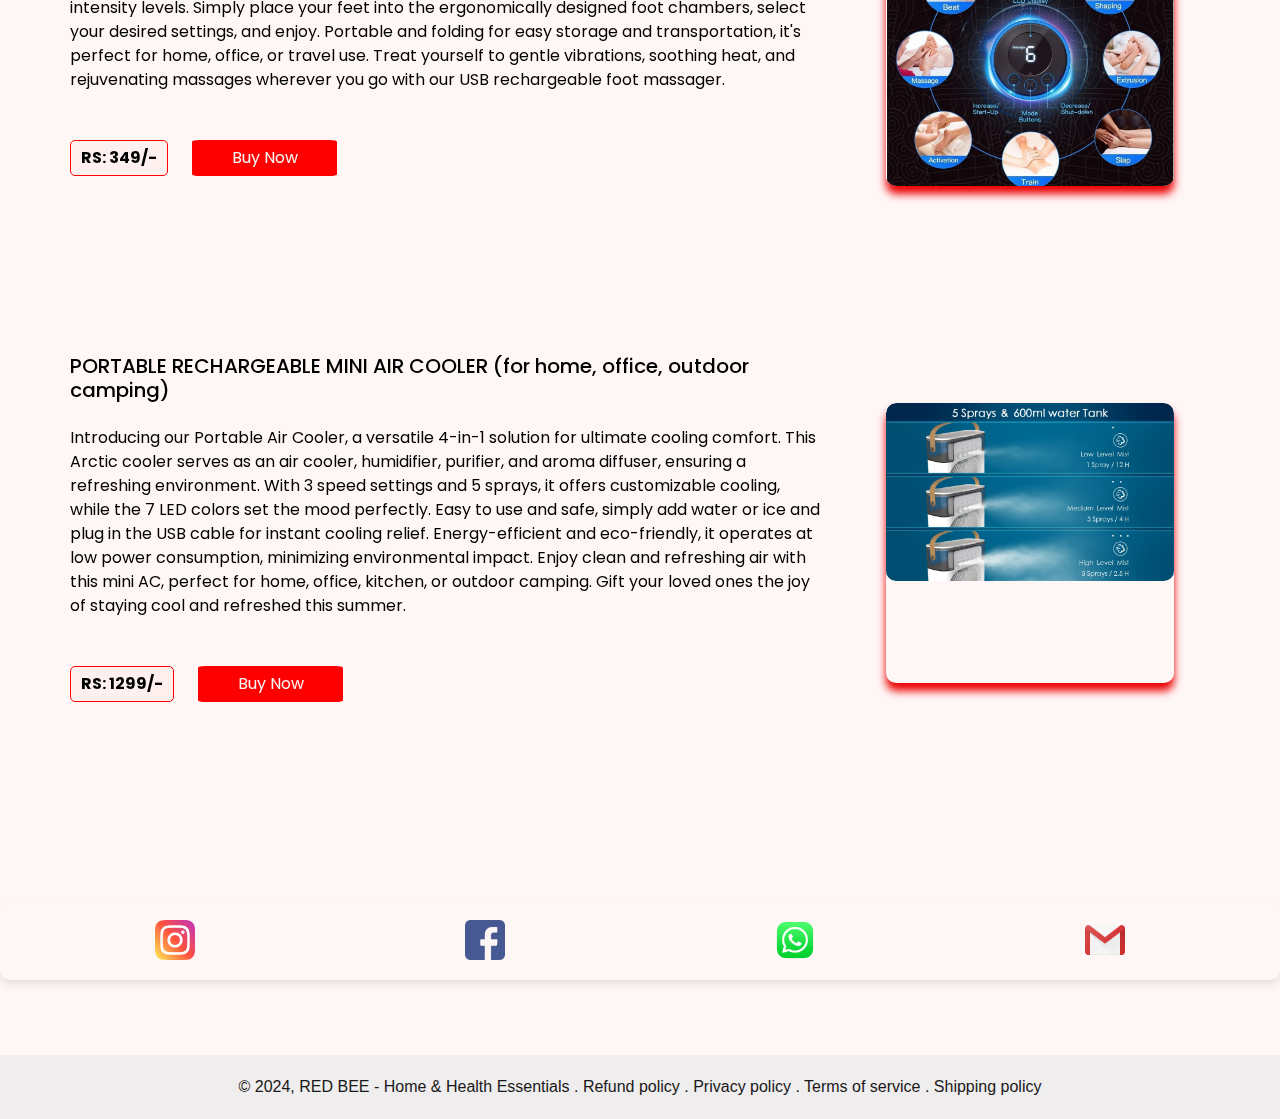
==== commit 204adbcc: "hi" ====
--- a/index.html
+++ b/index.html
@@ -694,7 +694,7 @@
 
   <section class="info_section layout_padding">
     <div class="social-media-box">
-      <a href="https://www.instagram.com/redbeehomeshop?utm_source=qr&igsh=Nzdtd3R1d2xiYTVm" target="_blank" class="social-icon instagram">
+      <a href="https://www.instagram.com/redbee.in?igsh=Nzdtd3R1d2xiYTVm" target="_blank" class="social-icon instagram">
           <img src="images/insta.png" alt="Instagram">
       </a>
       <a href="https://www.facebook.com/share/MLJAuD54pnQfWde3/?mibextid=qi2Omg" target="_blank" class="social-icon facebook">
--- a/css/style.css
+++ b/css/style.css
@@ -882,13 +882,11 @@
 }
 @media (min-width: 768px) {
   .overlay-i lottie-player{
-    width: 100%;
-    height: 100%;
+    
     margin-left: 1450px;
   }
   .overlay lottie-player {
-    width: 100%;
-    height: 100%;
+   
     display: none;
   }
  
@@ -897,8 +895,8 @@
   position: fixed;
   top: 0;
   left: 0;
-  width: 100%;
-  height: 100%;
+  height: 500px;
+  width: 100%;
   display: flex;
   justify-content: center;
   
@@ -908,7 +906,7 @@
 
 .content {
   position: relative;
-  z-index: 1; /* Ensures content is below overlay */
+ 
   color: white; /* Adjust text color if needed */
   padding: 20px;
   
